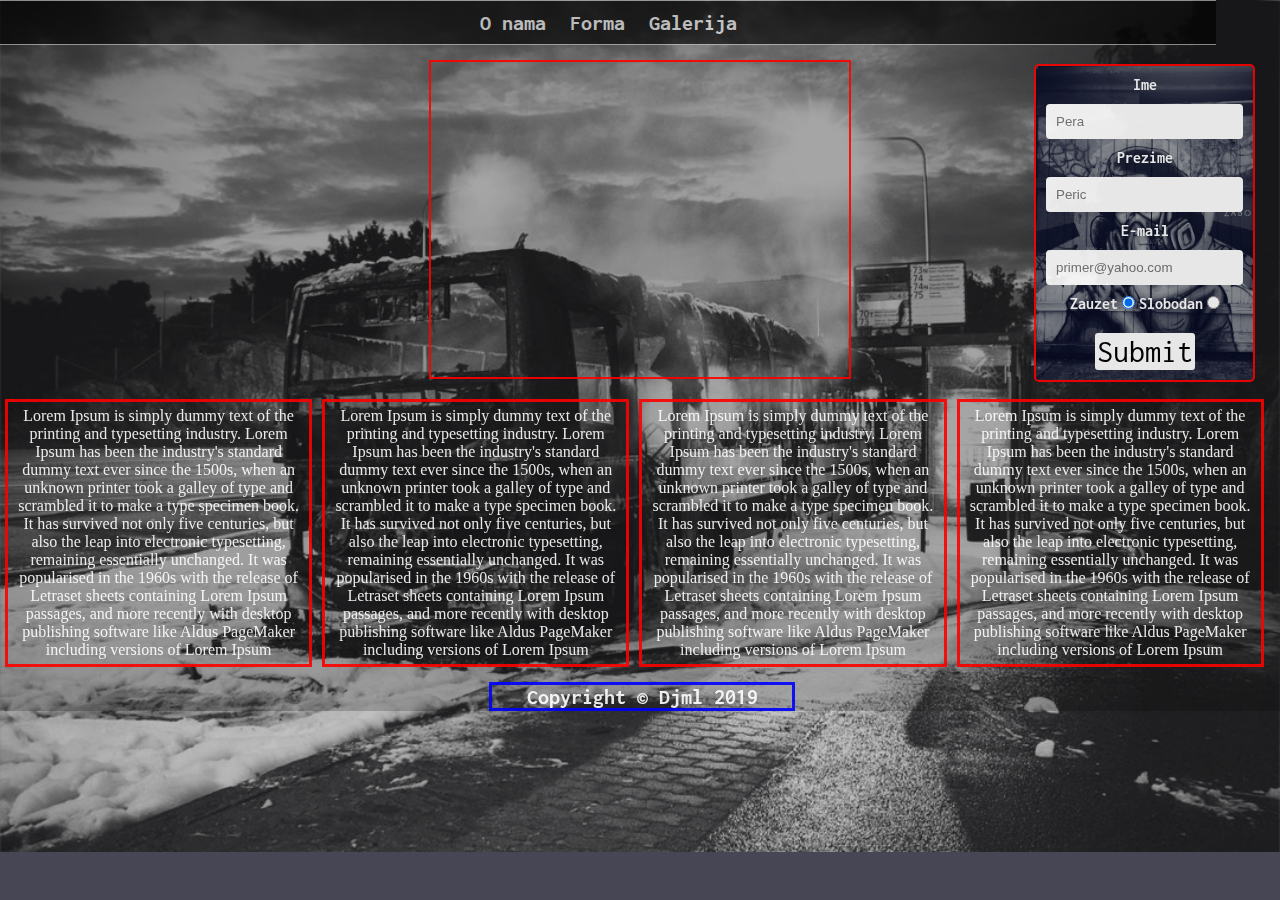
==== index.html @ 8ab8d504 "Update index.html" ====
<!DOCTYPE html>
<html lang="en">
<head>
    <meta charset="UTF-8">
    <meta name="viewport" content="width=device-width, initial-scale=1.0">
    <meta http-equiv="X-UA-Compatible" content="ie=edge">
    <title>Github rulz</title>
    <link rel="stylesheet" href="style.css">
    
</head>
<body>
    <header>
        <div class="navbar">
            <ul>
                <li><a href="#">O nama</a></li>
                <li><a href="#">Forma</a></li>
                <li><a href="#">Galerija</a></li>
            </ul>
        </div>
        </header>
    
        <div class="mainDiv">
            <div class="flex2">
            <form class="forma" action="" method="POST">
                <label for="" class="element">Ime</label>
                <br>
                <input type="text" name="" class="formaElem" placeholder="Pera"> 
                <br>
                <label for="" class="element">Prezime</label>
                <br>
                <input type="text" name="" class="formaElem" placeholder="Peric">
                <br>
                <label>E-mail</label>
                <br>
                <input type="email" name="mejl" class="formaElem" placeholder="primer@yahoo.com">
                <br>
                <span><label class="element">Zauzet</label></span>
                <input type="radio" name="veza" id="" value="Zauzet" checked>
                <span> <label class="element">Slobodan</label></span>
                <input type="radio" name="veza" id="" value="Slobodan">
                <br>
                <a href="#"><input type="button" id="dugme" value="Submit"><i class="fas fa-paper-plane"></i></a>
                <br>
            </form>
            </div>
    
            
            <div class="flex">
                <div class="megadeath">
                        <iframe width="560" height="315" src="https://www.youtube.com/embed/Lcm9qqo_qB0" frameborder="0" allow="accelerometer; autoplay; encrypted-media; gyroscope; picture-in-picture" allowfullscreen></iframe>
                </div>
            </div>
            <div class="paragraf1">
                <p>
                    Lorem Ipsum is simply dummy text of the printing and typesetting industry. Lorem Ipsum has been the industry's standard dummy text ever since the 1500s, when an unknown printer took a galley of type and scrambled it to make a type specimen book. It has survived not only five centuries, but also the leap into electronic typesetting, remaining essentially unchanged. It was popularised in the 1960s with the release of Letraset sheets containing Lorem Ipsum passages, and more recently with desktop publishing software like Aldus PageMaker including versions of Lorem Ipsum
                </p>
            </div>  
            <div class="paragraf1">
                <p>
                    Lorem Ipsum is simply dummy text of the printing and typesetting industry. Lorem Ipsum has been the industry's standard dummy text ever since the 1500s, when an unknown printer took a galley of type and scrambled it to make a type specimen book. It has survived not only five centuries, but also the leap into electronic typesetting, remaining essentially unchanged. It was popularised in the 1960s with the release of Letraset sheets containing Lorem Ipsum passages, and more recently with desktop publishing software like Aldus PageMaker including versions of Lorem Ipsum
                </p>
            </div>  
            <div class="paragraf1">
                <p>
                    Lorem Ipsum is simply dummy text of the printing and typesetting industry. Lorem Ipsum has been the industry's standard dummy text ever since the 1500s, when an unknown printer took a galley of type and scrambled it to make a type specimen book. It has survived not only five centuries, but also the leap into electronic typesetting, remaining essentially unchanged. It was popularised in the 1960s with the release of Letraset sheets containing Lorem Ipsum passages, and more recently with desktop publishing software like Aldus PageMaker including versions of Lorem Ipsum
                </p>
            </div>  
            <div class="paragraf1">
                <p>
                    Lorem Ipsum is simply dummy text of the printing and typesetting industry. Lorem Ipsum has been the industry's standard dummy text ever since the 1500s, when an unknown printer took a galley of type and scrambled it to make a type specimen book. It has survived not only five centuries, but also the leap into electronic typesetting, remaining essentially unchanged. It was popularised in the 1960s with the release of Letraset sheets containing Lorem Ipsum passages, and more recently with desktop publishing software like Aldus PageMaker including versions of Lorem Ipsum
                </p>
            </div>  
            
            <div class="clear"></div>
            <div class="futer">
                <footer>
                    <p>
                        Copyright &copy; Djml 2019
                    </p>
                </footer>
            </div>
        </div>
</body>
</html>
---- style.css ----
@import url('https://fonts.googleapis.com/css?family=ZCOOL+KuaiLe');
@import url('https://fonts.googleapis.com/css?family=Inconsolata');

* {
    margin: 0;
    padding: 0;
}

body{
    background-color: #464655;
    background-image:linear-gradient(rgba(0,0,0,0.2),rgba(0,0,0,0.2)), url('bus.png');
    background-size: cover;
    background-repeat: no-repeat;
    opacity: 0.9;
    text-align: center;
}
.navbar {
    background-color: black;
    border:1px solid #ccc;
    border-width:1px 0;
    list-style:none;
    margin:0;
    padding:0;
    text-align:center;
    opacity: 0.7;
    color: white;
    width: 100%;
    
}
.navbar:hover {
    width:95%;
    transition: 1000ms;
}
.navbar ul li {
    background-color: rgb(0, 0, 0);
    list-style-type: none;
    display: inline;

}

.navbar ul li  a {
    text-decoration: none;
    font-family: Inconsolata, sans-serif;
    font-size: 22px;
    font-weight: bold;
    color: white;
    display:inline-block;
    padding:10px;
}

.navbar ul li  a:hover {
    color: red;
    opacity: 1.0;
    

}

.flex2 {
    display: flex;
    justify-content: flex-end;
    position: absolute;
    top: 6%;  
    left: 80%;  
}

.mainDiv form{
    
    max-width: 400px;
    max-height: 600px;
    min-width: 100px;
    min-height: 200px;
    border: 2px solid red;
    border-radius: 5px;
    background-image: url('grafitti.png');
    background-size: cover;
    z-index: 1;
    
}
.mainDiv form input {
    border: 10px solid white;
    border-radius: 4px;
}
.mainDiv form label {
    font-family: 'Inconsolata', sans-serif;
    font-weight: bold;
    color: white; 
    padding-bottom: 8px; 
    
    
}
.mainDiv form input:hover {
    border: 10px solid whitesmoke;
    opacity: 0.9;
    border-radius: 4px;
    
    
   
}
.forma {
    text-align: center;
    margin: 10px;
    padding: 10px;
    
}

#dugme {
    margin-top: 20px;
    border: crimson;
    border-radius: 3px;
    max-width: 200px;
    max-height: 70px;
    color: black;
    background-color: white;
    font-family: Inconsolata;
    font-size: 2rem;
    padding: 2px;
    transition: 200ms;
}

#dugme:hover {
    color: white;
    background-color: black;
}

.formaElem {
    margin:10px 0px 10px 0px;
}

.paragraf1 {
    color: white;
    border: 3px solid red;
    float: left;
    height: auto;
    width: 24%;
    margin: 5px;
    padding: 5px;
    box-sizing: border-box;
    transition: 300ms;
}
.paragraf1:hover {
    background-color: rgba(0, 0, 0, 0.4);
    
}

.futer {
    font-family: Inconsolata, sans-serif;
    font-weight: bold;
    font-size: 22px;
    height: 4%;
    width: 300px;
    border: 3px solid blue;
    margin: 10px 3px 0 3px;
    position: relative;
    left: 38%;
    color: white;
    transition: 400ms;
}

.futer:hover{
    border:3px solid rgb(0, 0, 255, 0.3);
    
}
.megadeath {
    display: flex;
    justify-content: center;
    align-content: space-around;
    margin: 15px;
    border: 2px solid red;
    box-sizing: border-box;
    width: 33%;
    height:auto;
    
}
.flex {
    display: flex;
    justify-content: center;
    align-items: center;
}

.clear {
    clear: both;
}

.article {
    display: flex;
    border: 3px solid red;
    position: absolute;
    top: 85vh;
}
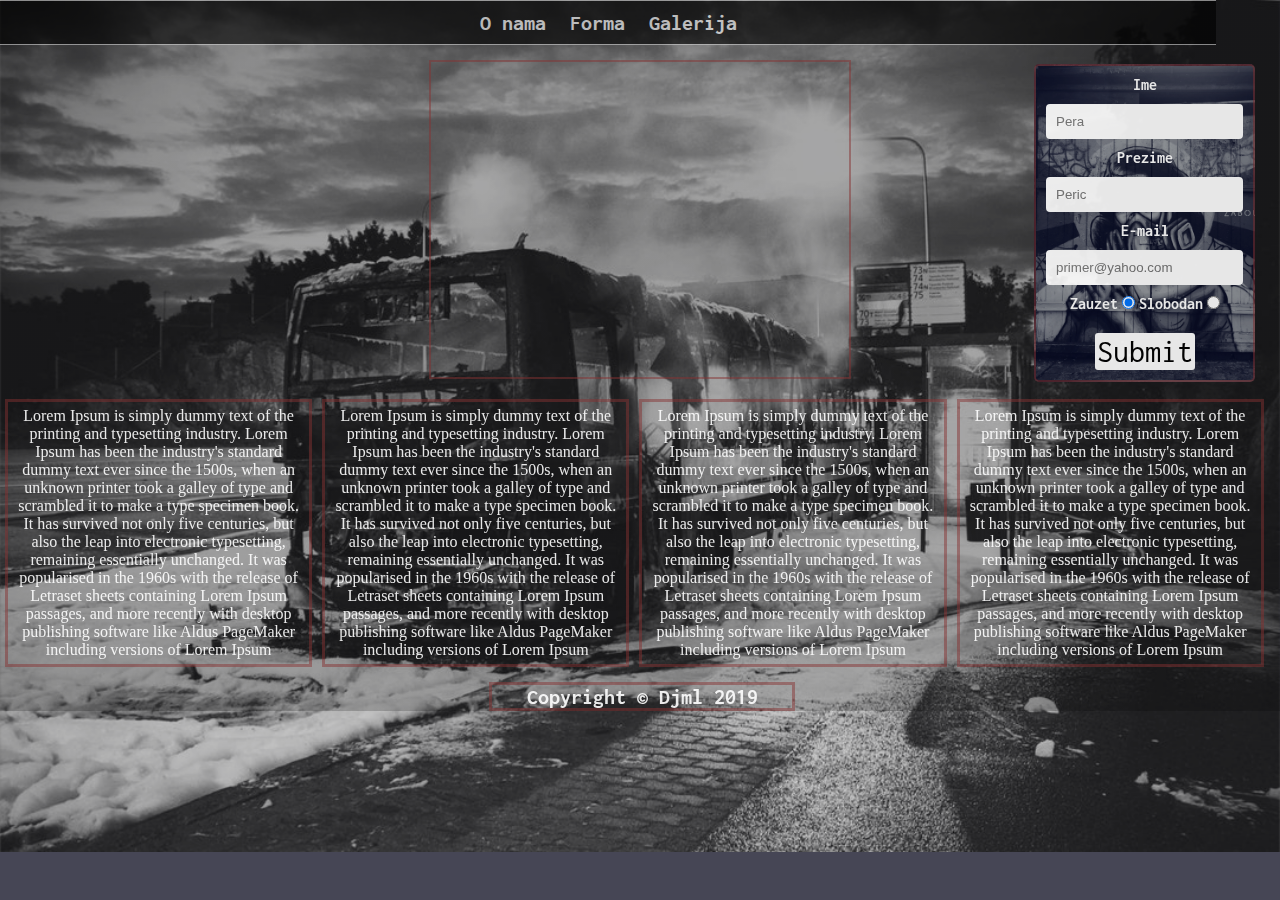
==== commit 666833a8: "Update index.html" ====
--- a/index.html
+++ b/index.html
@@ -4,7 +4,7 @@
     <meta charset="UTF-8">
     <meta name="viewport" content="width=device-width, initial-scale=1.0">
     <meta http-equiv="X-UA-Compatible" content="ie=edge">
-    <title>Github rulz</title>
+    <title>kamanaz</title>
     <link rel="stylesheet" href="style.css">
     
 </head>
@@ -12,7 +12,7 @@
     <header>
         <div class="navbar">
             <ul>
-                <li><a href="#">O nama</a></li>
+                <li><a href="onama.html">O nama</a></li>
                 <li><a href="#">Forma</a></li>
                 <li><a href="#">Galerija</a></li>
             </ul>
--- a/style.css
+++ b/style.css
@@ -69,7 +69,7 @@
     max-height: 600px;
     min-width: 100px;
     min-height: 200px;
-    border: 2px solid red;
+    border: 2px solid rgba(134, 50, 50, 0.541);
     border-radius: 5px;
     background-image: url('grafitti.png');
     background-size: cover;
@@ -128,7 +128,7 @@
 
 .paragraf1 {
     color: white;
-    border: 3px solid red;
+    border: 3px solid rgba(134, 50, 50, 0.541);
     float: left;
     height: auto;
     width: 24%;
@@ -148,7 +148,7 @@
     font-size: 22px;
     height: 4%;
     width: 300px;
-    border: 3px solid blue;
+    border: 3px solid rgba(134, 50, 50, 0.541);
     margin: 10px 3px 0 3px;
     position: relative;
     left: 38%;
@@ -165,7 +165,7 @@
     justify-content: center;
     align-content: space-around;
     margin: 15px;
-    border: 2px solid red;
+    border: 2px solid rgba(134, 50, 50, 0.541);
     box-sizing: border-box;
     width: 33%;
     height:auto;
@@ -181,9 +181,3 @@
     clear: both;
 }
 
-.article {
-    display: flex;
-    border: 3px solid red;
-    position: absolute;
-    top: 85vh;
-}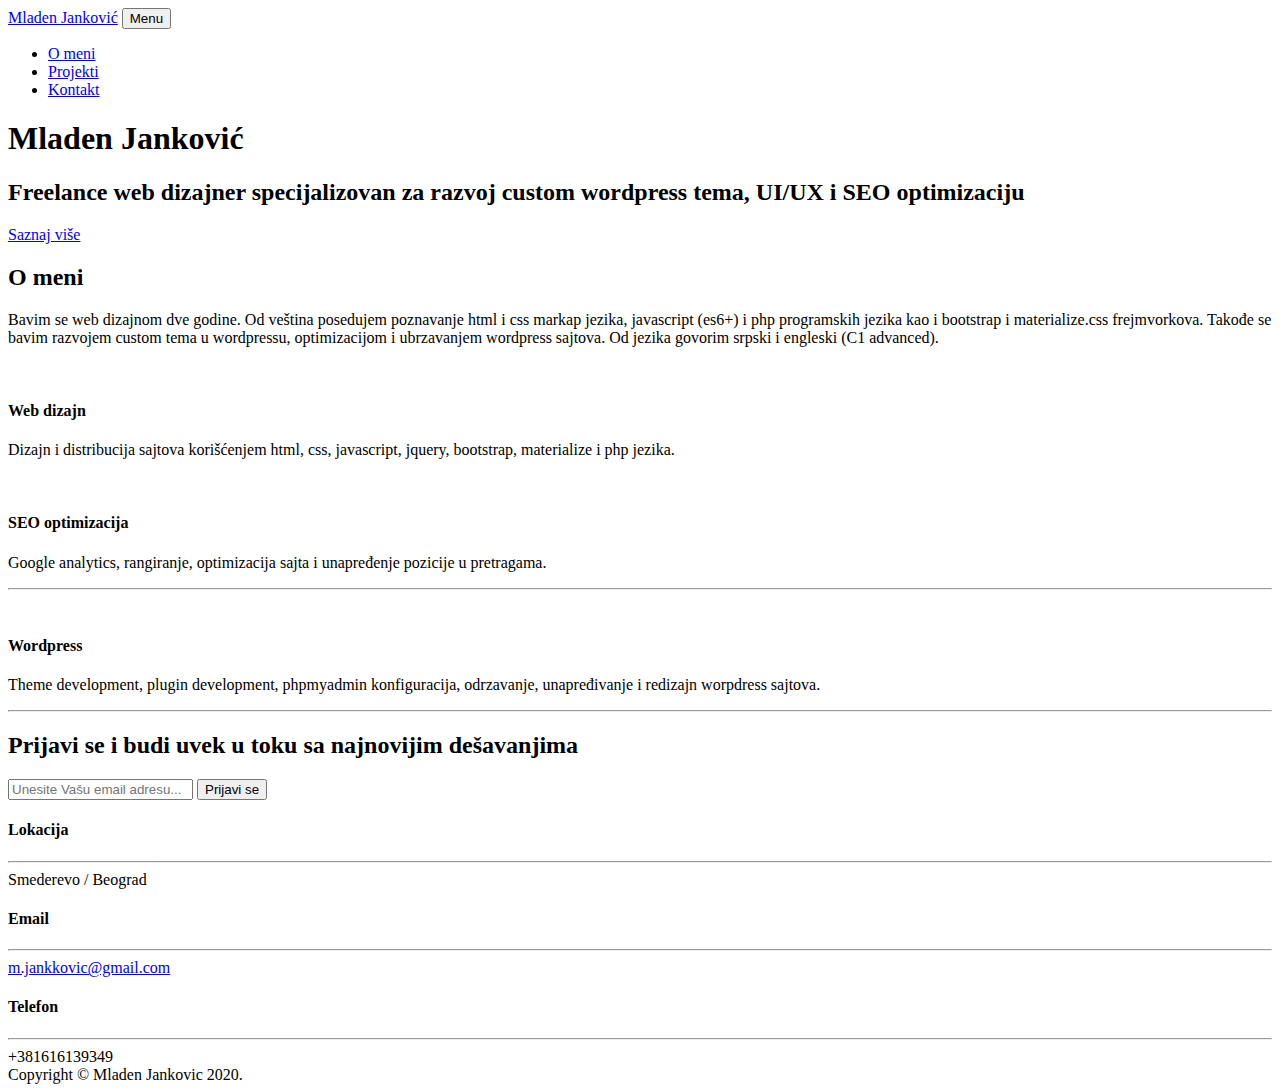
==== commit c31a2221: "Add files via upload" ====
--- a/index.html
+++ b/index.html
@@ -1,84 +1,222 @@
 <!DOCTYPE html>
 <html lang="en">
+
 <head>
-    <meta charset="UTF-8">
-    <meta name="viewport" content="width=device-width, initial-scale=1.0">
-    <meta http-equiv="X-UA-Compatible" content="ie=edge">
-    <title>kamanaz</title>
-    <link rel="stylesheet" href="style.css">
-    
+
+  <meta charset="utf-8">
+  <meta name="viewport" content="width=device-width, initial-scale=1, shrink-to-fit=no">
+  <meta name="description" content="Freelance, html, css, javascript, es6, bootstrap, jquery, angular, react, vue, typescript, wordpress, elementor, grunt, gulp, php, nodejs, hosting, dns, npm, webpack, ">
+  <meta name="author" content="Mladen Jankovic">
+  <title>Mladen Jankovic - Freelance web developer/designer</title>
+  <link href="vendor/bootstrap/css/bootstrap.min.css" rel="stylesheet">
+  <link href="vendor/fontawesome-free/css/all.min.css" rel="stylesheet">
+  <link href="https://fonts.googleapis.com/css?family=Varela+Round" rel="stylesheet">
+  <link href="https://fonts.googleapis.com/css?family=Nunito:200,200i,300,300i,400,400i,600,600i,700,700i,800,800i,900,900i" rel="stylesheet">
+  <link href="css/grayscale.min.css" rel="stylesheet">
+
 </head>
-<body>
-    <header>
-        <div class="navbar">
-            <ul>
-                <li><a href="onama.html">O nama</a></li>
-                <li><a href="#">Forma</a></li>
-                <li><a href="#">Galerija</a></li>
-            </ul>
-        </div>
-        </header>
-    
-        <div class="mainDiv">
-            <div class="flex2">
-            <form class="forma" action="" method="POST">
-                <label for="" class="element">Ime</label>
-                <br>
-                <input type="text" name="" class="formaElem" placeholder="Pera"> 
-                <br>
-                <label for="" class="element">Prezime</label>
-                <br>
-                <input type="text" name="" class="formaElem" placeholder="Peric">
-                <br>
-                <label>E-mail</label>
-                <br>
-                <input type="email" name="mejl" class="formaElem" placeholder="primer@yahoo.com">
-                <br>
-                <span><label class="element">Zauzet</label></span>
-                <input type="radio" name="veza" id="" value="Zauzet" checked>
-                <span> <label class="element">Slobodan</label></span>
-                <input type="radio" name="veza" id="" value="Slobodan">
-                <br>
-                <a href="#"><input type="button" id="dugme" value="Submit"><i class="fas fa-paper-plane"></i></a>
-                <br>
-            </form>
-            </div>
-    
-            
-            <div class="flex">
-                <div class="megadeath">
-                        <iframe width="560" height="315" src="https://www.youtube.com/embed/Lcm9qqo_qB0" frameborder="0" allow="accelerometer; autoplay; encrypted-media; gyroscope; picture-in-picture" allowfullscreen></iframe>
-                </div>
-            </div>
-            <div class="paragraf1">
-                <p>
-                    Lorem Ipsum is simply dummy text of the printing and typesetting industry. Lorem Ipsum has been the industry's standard dummy text ever since the 1500s, when an unknown printer took a galley of type and scrambled it to make a type specimen book. It has survived not only five centuries, but also the leap into electronic typesetting, remaining essentially unchanged. It was popularised in the 1960s with the release of Letraset sheets containing Lorem Ipsum passages, and more recently with desktop publishing software like Aldus PageMaker including versions of Lorem Ipsum
-                </p>
-            </div>  
-            <div class="paragraf1">
-                <p>
-                    Lorem Ipsum is simply dummy text of the printing and typesetting industry. Lorem Ipsum has been the industry's standard dummy text ever since the 1500s, when an unknown printer took a galley of type and scrambled it to make a type specimen book. It has survived not only five centuries, but also the leap into electronic typesetting, remaining essentially unchanged. It was popularised in the 1960s with the release of Letraset sheets containing Lorem Ipsum passages, and more recently with desktop publishing software like Aldus PageMaker including versions of Lorem Ipsum
-                </p>
-            </div>  
-            <div class="paragraf1">
-                <p>
-                    Lorem Ipsum is simply dummy text of the printing and typesetting industry. Lorem Ipsum has been the industry's standard dummy text ever since the 1500s, when an unknown printer took a galley of type and scrambled it to make a type specimen book. It has survived not only five centuries, but also the leap into electronic typesetting, remaining essentially unchanged. It was popularised in the 1960s with the release of Letraset sheets containing Lorem Ipsum passages, and more recently with desktop publishing software like Aldus PageMaker including versions of Lorem Ipsum
-                </p>
-            </div>  
-            <div class="paragraf1">
-                <p>
-                    Lorem Ipsum is simply dummy text of the printing and typesetting industry. Lorem Ipsum has been the industry's standard dummy text ever since the 1500s, when an unknown printer took a galley of type and scrambled it to make a type specimen book. It has survived not only five centuries, but also the leap into electronic typesetting, remaining essentially unchanged. It was popularised in the 1960s with the release of Letraset sheets containing Lorem Ipsum passages, and more recently with desktop publishing software like Aldus PageMaker including versions of Lorem Ipsum
-                </p>
-            </div>  
-            
-            <div class="clear"></div>
-            <div class="futer">
-                <footer>
-                    <p>
-                        Copyright &copy; Djml 2019
-                    </p>
-                </footer>
-            </div>
-        </div>
+
+<body id="page-top">
+
+  <!-- nav -->
+  <nav class="navbar navbar-expand-lg navbar-light fixed-top" id="mainNav">
+    <div class="container">
+      <a class="navbar-brand js-scroll-trigger" href="#page-top">Mladen Janković</a>
+      <button class="navbar-toggler navbar-toggler-right" type="button" data-toggle="collapse" data-target="#navbarResponsive" aria-controls="navbarResponsive" aria-expanded="false" aria-label="Toggle navigation">
+        Menu
+        <i class="fas fa-bars"></i>
+      </button>
+      <div class="collapse navbar-collapse" id="navbarResponsive">
+        <ul class="navbar-nav ml-auto">
+          <li class="nav-item">
+            <a class="nav-link js-scroll-trigger" href="#about">O meni</a>
+          </li>
+          <li class="nav-item">
+            <a class="nav-link js-scroll-trigger" href="#projects">Projekti</a>
+          </li>
+          <li class="nav-item">
+            <a class="nav-link js-scroll-trigger" href="#signup">Kontakt</a>
+          </li>
+        </ul>
+      </div>
+    </div>
+  </nav>
+
+  <!-- heder -->
+  <header class="masthead">
+    <div class="container d-flex h-100 align-items-center">
+      <div class="mx-auto text-center">
+        <h1 class="mx-auto my-0 text-uppercase">Mladen Janković</h1>
+        <h2 class="text-white-50 mx-auto mt-2 mb-5">Freelance web dizajner specijalizovan za razvoj custom wordpress tema, UI/UX i SEO optimizaciju</h2>
+        <a href="#about" class="btn btn-primary js-scroll-trigger">Saznaj više</a>
+      </div>
+    </div>
+  </header>
+
+  <!-- o meni  -->
+  <section id="about" class="about-section text-center">
+    <div class="container">
+      <div class="row">
+        <div class="col-lg-8 mx-auto">
+          <h2 class="text-white mb-4">O meni</h2>
+          <p class="text-white-50">
+            Bavim se web dizajnom dve godine. Od veština posedujem poznavanje html i css markap jezika, javascript (es6+) i php programskih jezika kao i bootstrap i materialize.css frejmvorkova. Takođe se bavim razvojem custom tema u wordpressu, optimizacijom i ubrzavanjem wordpress sajtova.
+            Od jezika govorim srpski i engleski (C1 advanced).
+          </p>
+        </div>
+      </div>
+    </div>
+  </section>
+
+  <!-- projekti  -->
+  <section id="projects" class="projects-section bg-light">
+    <div class="container">
+
+      <!-- web design -->
+      <div class="row align-items-center no-gutters mb-4 mb-lg-5">
+        <div class="col-xl-8 col-lg-7">
+          <img class="img-fluid mb-3 mb-lg-0" src="img/img3.jpg" alt="">
+        </div>
+        <div class="col-xl-4 col-lg-5">
+          <div class="featured-text text-center text-lg-left">
+            <h4>Web dizajn</h4>
+            <p class="text-black-50 mb-0">Dizajn i distribucija sajtova korišćenjem html, css, javascript, jquery, bootstrap, materialize i php jezika.</p>
+          </div>
+        </div>
+      </div>
+
+      <!-- seo -->
+      <div class="row justify-content-center no-gutters mb-5 mb-lg-0">
+        <div class="col-lg-6">
+          <img class="img-fluid" src="img/img1.jpg" alt="">
+        </div>
+        <div class="col-lg-6">
+          <div class="bg-black text-center h-100 project">
+            <div class="d-flex h-100">
+              <div class="project-text w-100 my-auto text-center text-lg-left">
+                <h4 class="text-white">SEO optimizacija</h4>
+                <p class="mb-0 text-white-50">Google analytics, rangiranje, optimizacija sajta i unapređenje pozicije u pretragama. </p>
+                <hr class="d-none d-lg-block mb-0 ml-0">
+              </div>
+            </div>
+          </div>
+        </div>
+      </div>
+
+      <!-- wordpress -->
+      <div class="row justify-content-center no-gutters">
+        <div class="col-lg-6">
+          <img class="img-fluid" src="img/img2.jpg" alt="">
+        </div>
+        <div class="col-lg-6 order-lg-first">
+          <div class="bg-black text-center h-100 project">
+            <div class="d-flex h-100">
+              <div class="project-text w-100 my-auto text-center text-lg-right">
+                <h4 class="text-white">Wordpress</h4>
+                <p class="mb-0 text-white-50">Theme development, plugin development, phpmyadmin konfiguracija, odrzavanje, unapređivanje i redizajn worpdress sajtova.</p>
+                <hr class="d-none d-lg-block mb-0 mr-0">
+              </div>
+            </div>
+          </div>
+        </div>
+      </div>
+
+    </div>
+  </section>
+
+  <!-- prijava na njuzleter -->
+  <section id="signup" class="signup-section">
+    <div class="container">
+      <div class="row">
+        <div class="col-md-10 col-lg-8 mx-auto text-center">
+
+          <i class="far fa-paper-plane fa-2x mb-2 text-white"></i>
+          <h2 class="text-white mb-5">Prijavi se i budi uvek u toku sa najnovijim dešavanjima </h2>
+
+          <form class="form-inline d-flex">
+            <input type="email" class="form-control flex-fill mr-0 mr-sm-2 mb-3 mb-sm-0" id="inputEmail" placeholder="Unesite Vašu email adresu...">
+            <button type="submit" class="btn btn-primary mx-auto">Prijavi se</button>
+          </form>
+
+        </div>
+      </div>
+    </div>
+  </section>
+
+  <!-- kontakt -->
+  <section class="contact-section bg-black">
+    <div class="container">
+
+      <div class="row">
+
+        <div class="col-md-4 mb-3 mb-md-0">
+          <div class="card py-4 h-100">
+            <div class="card-body text-center">
+              <i class="fas fa-map-marked-alt text-primary mb-2"></i>
+              <h4 class="text-uppercase m-0">Lokacija</h4>
+              <hr class="my-4">
+              <div class="small text-black-50">Smederevo / Beograd</div>
+            </div>
+          </div>
+        </div>
+
+        <div class="col-md-4 mb-3 mb-md-0">
+          <div class="card py-4 h-100">
+            <div class="card-body text-center">
+              <i class="fas fa-envelope text-primary mb-2"></i>
+              <h4 class="text-uppercase m-0">Email</h4>
+              <hr class="my-4">
+              <div class="small text-black-50">
+                <a href="mailto:m.jankkovic@gmail.com">m.jankkovic@gmail.com</a>
+              </div>
+            </div>
+          </div>
+        </div>
+
+        <div class="col-md-4 mb-3 mb-md-0">
+          <div class="card py-4 h-100">
+            <div class="card-body text-center">
+              <i class="fas fa-mobile-alt text-primary mb-2"></i>
+              <h4 class="text-uppercase m-0">Telefon</h4>
+              <hr class="my-4">
+              <div class="small text-black-50">+381616139349</div>
+            </div>
+          </div>
+        </div>
+      </div>
+
+      <div class="social d-flex justify-content-center">
+        <a href="instagram.com/mr.djml" class="mx-2">
+          <i class="fab fa-instagram"></i>
+        </a>
+        <a href="https://www.facebook.com/djml.sd" class="mx-2">
+          <i class="fab fa-facebook-f"></i>
+        </a>
+        <a href="https://djmlx.github.io/" class="mx-2">
+          <i class="fab fa-github"></i>
+        </a>
+      </div>
+
+    </div>
+  </section>
+
+  <!-- Footer -->
+  <footer class="bg-black small text-center text-white-50">
+    <div class="container">
+      Copyright &copy; Mladen Jankovic 2020.
+    </div>
+  </footer>
+
+  <!-- Bootstrap core JavaScript -->
+  <script src="vendor/jquery/jquery.min.js"></script>
+  <script src="vendor/bootstrap/js/bootstrap.bundle.min.js"></script>
+
+  <!-- Plugin JavaScript -->
+  <script src="vendor/jquery-easing/jquery.easing.min.js"></script>
+
+  <!-- Custom scripts for this template -->
+  <script src="js/grayscale.min.js"></script>
+
 </body>
-</html>+
+</html>
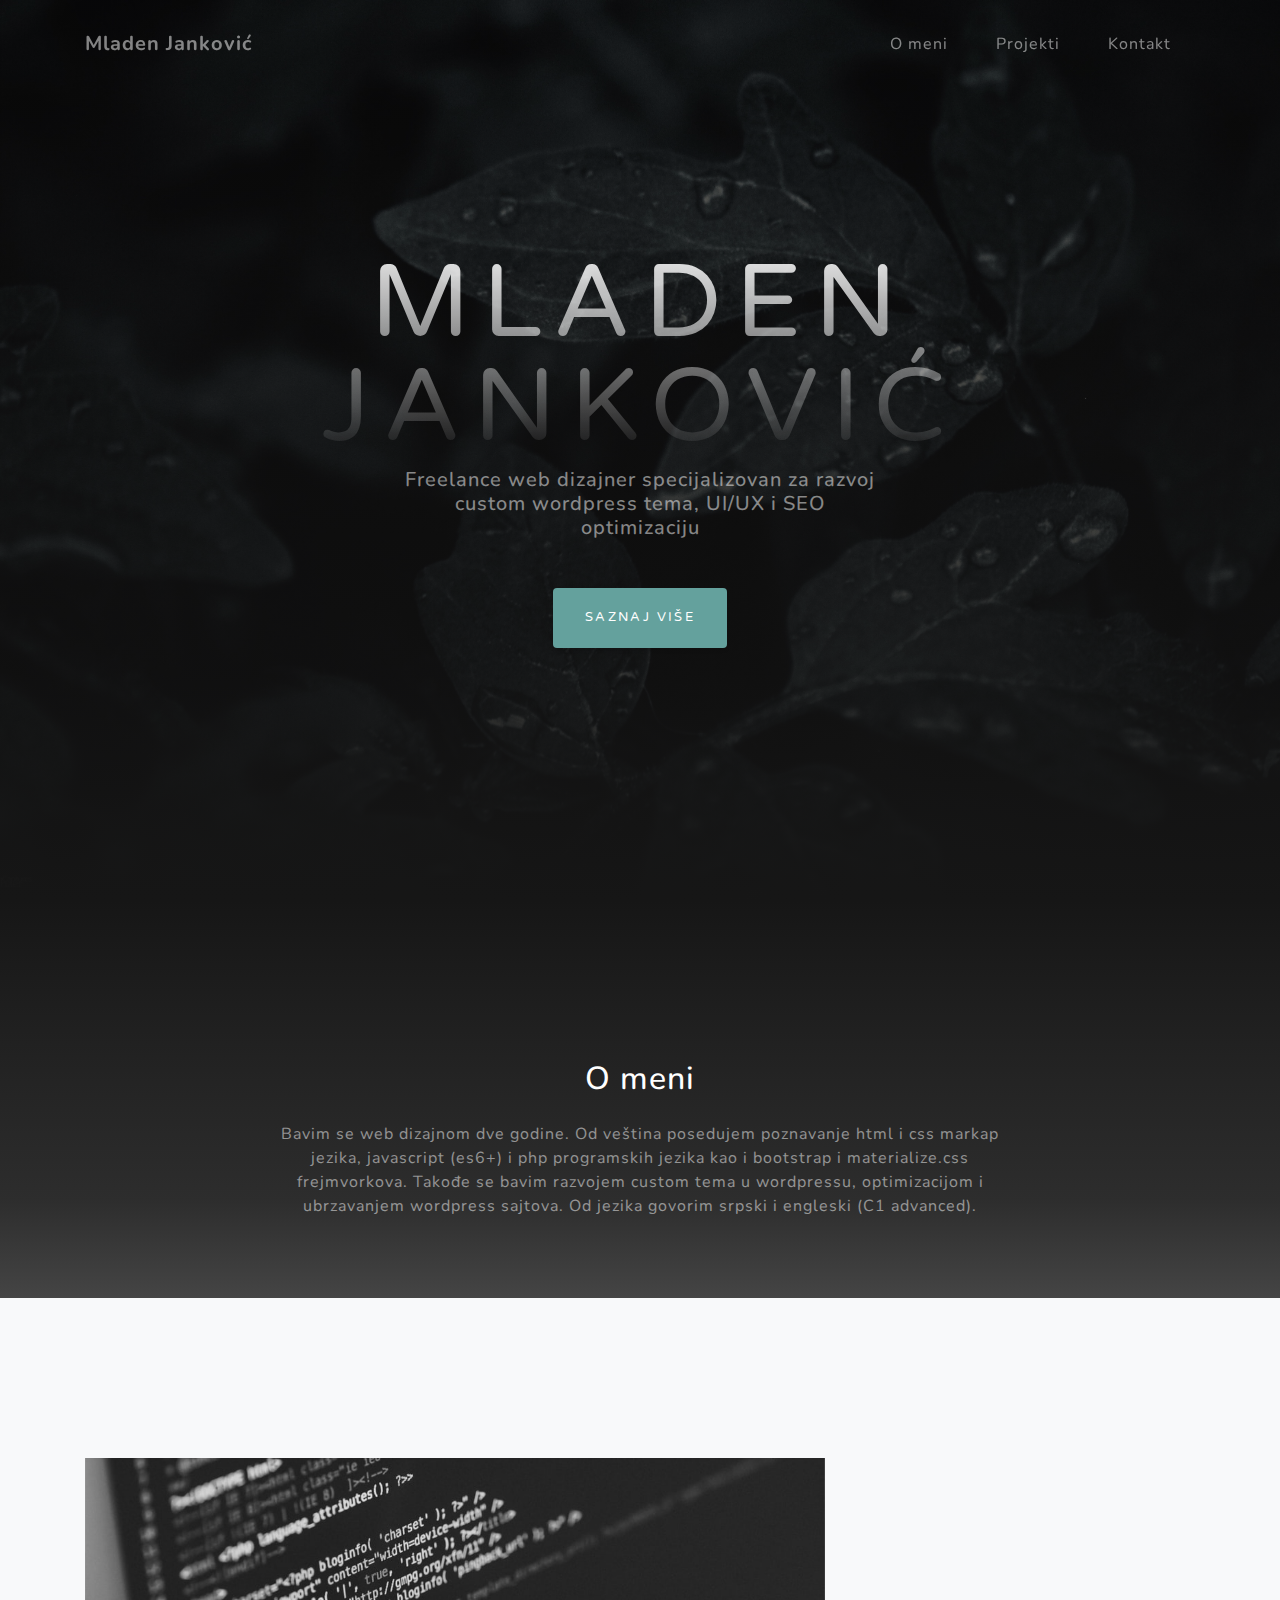
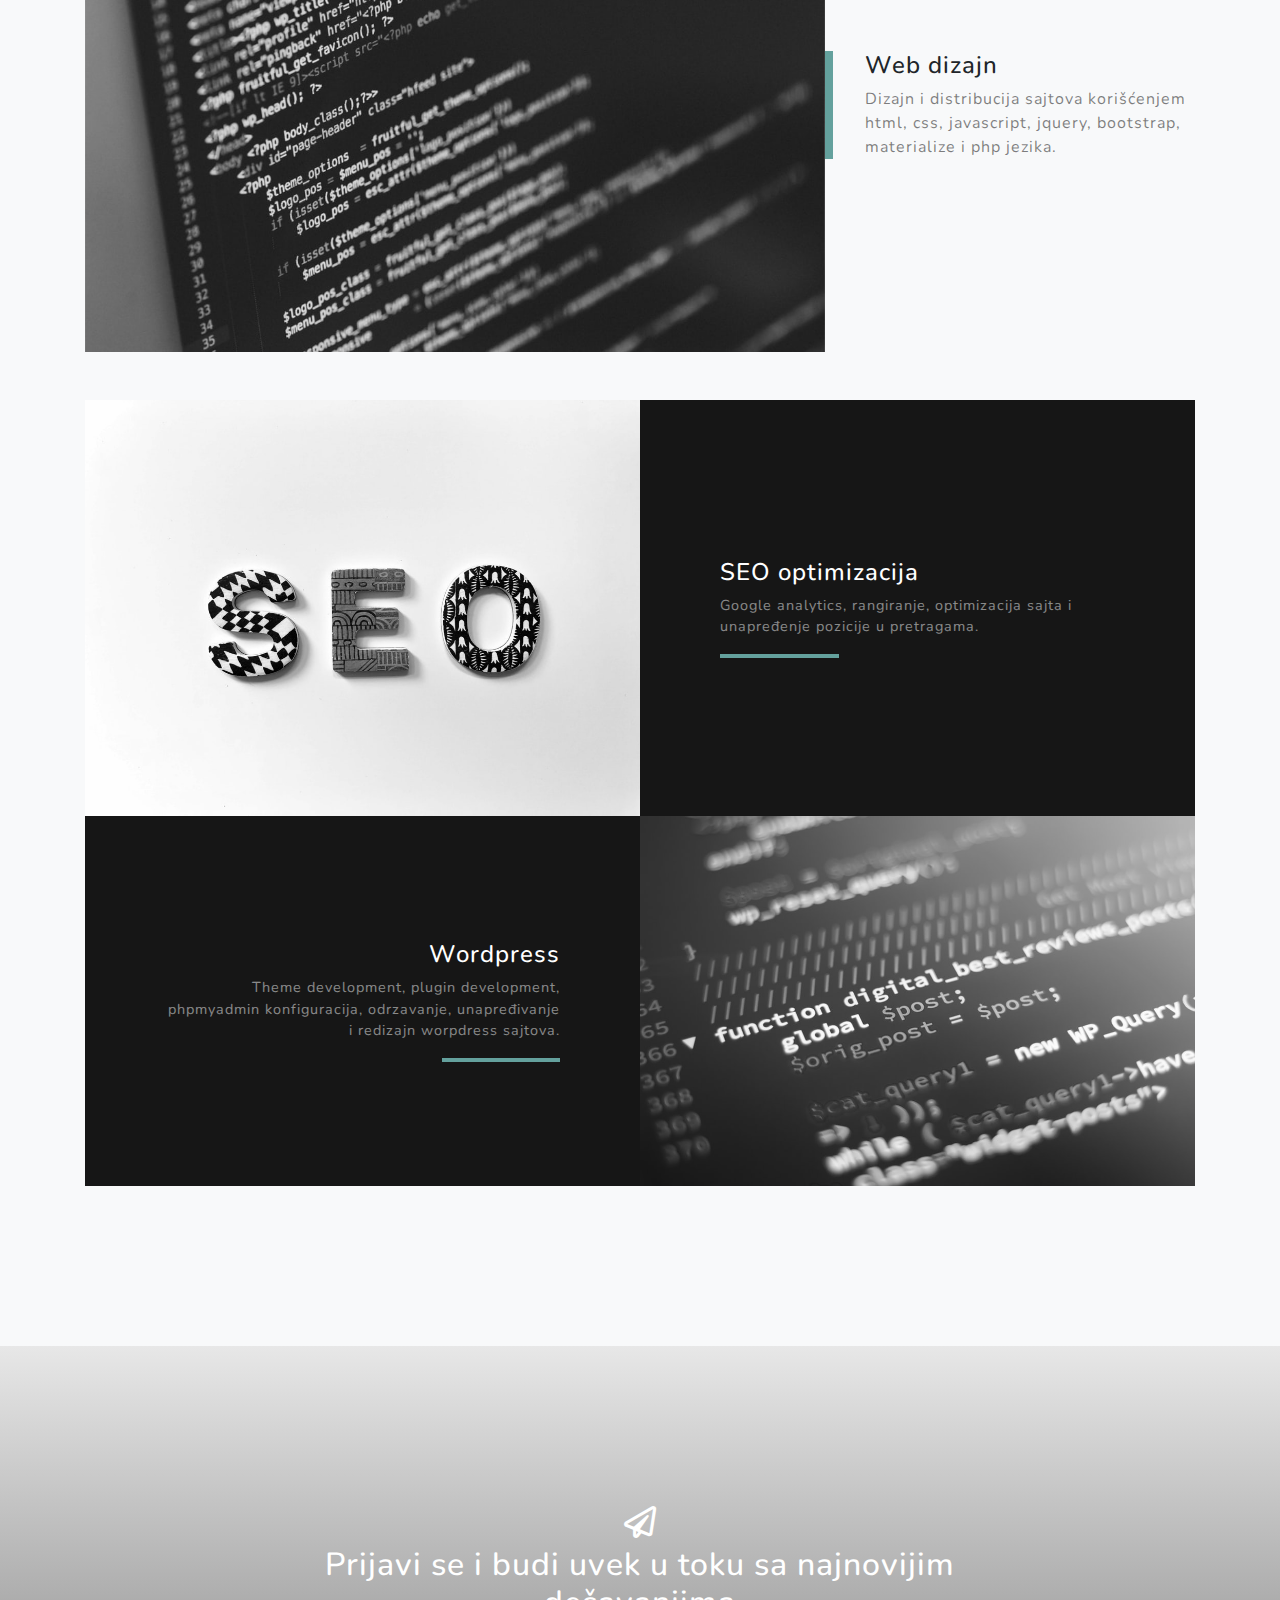
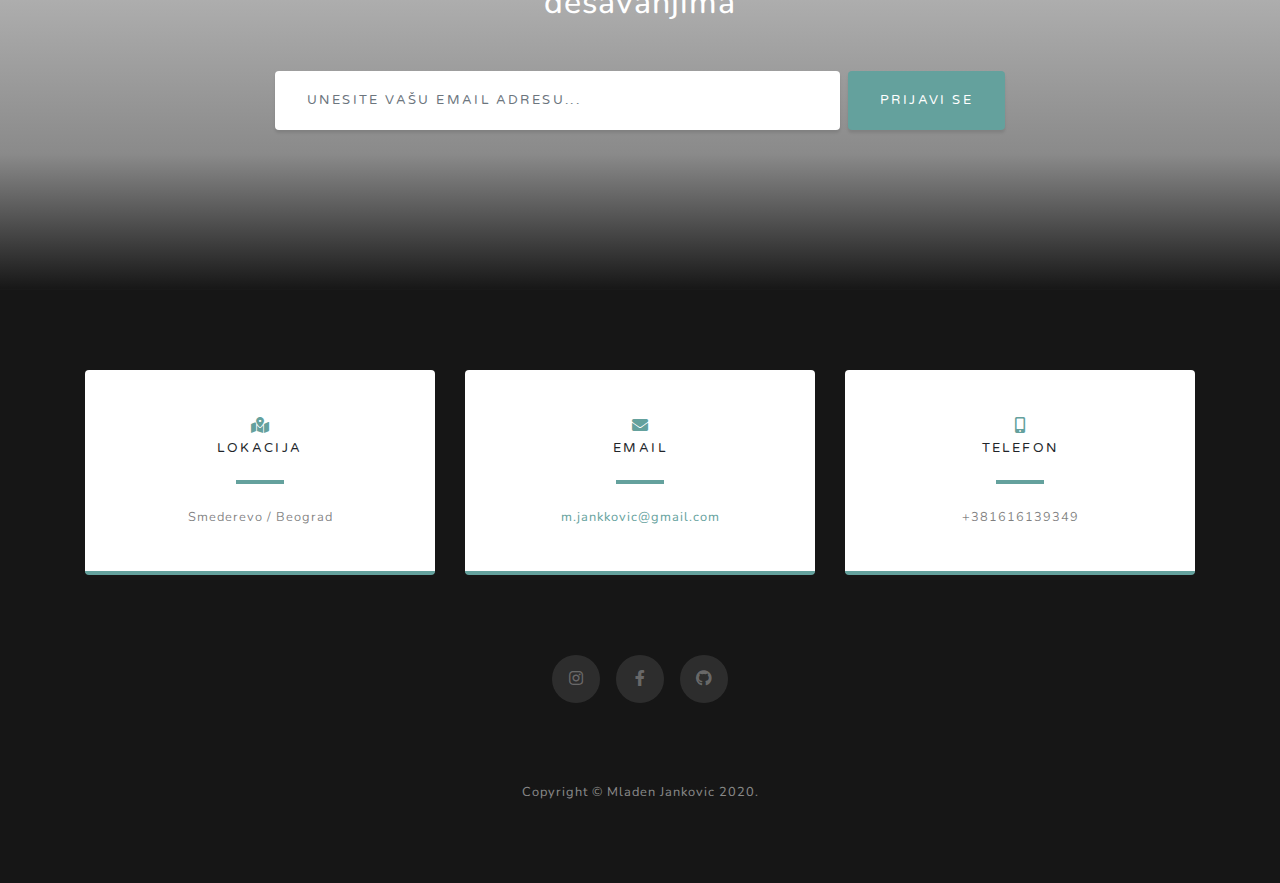
==== commit 94e472d7: "Update index.html" ====
--- a/index.html
+++ b/index.html
@@ -186,7 +186,7 @@
       </div>
 
       <div class="social d-flex justify-content-center">
-        <a href="instagram.com/mr.djml" class="mx-2">
+        <a href="https://instagram.com/mr.djml" class="mx-2">
           <i class="fab fa-instagram"></i>
         </a>
         <a href="https://www.facebook.com/djml.sd" class="mx-2">
--- a/vendor/fontawesome-free/css/all.min.css
+++ b/vendor/fontawesome-free/css/all.min.css
@@ -0,0 +1,5 @@
+/*!
+ * Font Awesome Free 5.10.2 by @fontawesome - https://fontawesome.com
+ * License - https://fontawesome.com/license/free (Icons: CC BY 4.0, Fonts: SIL OFL 1.1, Code: MIT License)
+ */
+.fa,.fab,.fad,.fal,.far,.fas{-moz-osx-font-smoothing:grayscale;-webkit-font-smoothing:antialiased;display:inline-block;font-style:normal;font-variant:normal;text-rendering:auto;line-height:1}.fa-lg{font-size:1.33333em;line-height:.75em;vertical-align:-.0667em}.fa-xs{font-size:.75em}.fa-sm{font-size:.875em}.fa-1x{font-size:1em}.fa-2x{font-size:2em}.fa-3x{font-size:3em}.fa-4x{font-size:4em}.fa-5x{font-size:5em}.fa-6x{font-size:6em}.fa-7x{font-size:7em}.fa-8x{font-size:8em}.fa-9x{font-size:9em}.fa-10x{font-size:10em}.fa-fw{text-align:center;width:1.25em}.fa-ul{list-style-type:none;margin-left:2.5em;padding-left:0}.fa-ul>li{position:relative}.fa-li{left:-2em;position:absolute;text-align:center;width:2em;line-height:inherit}.fa-border{border:.08em solid #eee;border-radius:.1em;padding:.2em .25em .15em}.fa-pull-left{float:left}.fa-pull-right{float:right}.fa.fa-pull-left,.fab.fa-pull-left,.fal.fa-pull-left,.far.fa-pull-left,.fas.fa-pull-left{margin-right:.3em}.fa.fa-pull-right,.fab.fa-pull-right,.fal.fa-pull-right,.far.fa-pull-right,.fas.fa-pull-right{margin-left:.3em}.fa-spin{-webkit-animation:fa-spin 2s linear infinite;animation:fa-spin 2s linear infinite}.fa-pulse{-webkit-animation:fa-spin 1s steps(8) infinite;animation:fa-spin 1s steps(8) infinite}@-webkit-keyframes fa-spin{0%{-webkit-transform:rotate(0deg);transform:rotate(0deg)}to{-webkit-transform:rotate(1turn);transform:rotate(1turn)}}@keyframes fa-spin{0%{-webkit-transform:rotate(0deg);transform:rotate(0deg)}to{-webkit-transform:rotate(1turn);transform:rotate(1turn)}}.fa-rotate-90{-ms-filter:"progid:DXImageTransform.Microsoft.BasicImage(rotation=1)";-webkit-transform:rotate(90deg);transform:rotate(90deg)}.fa-rotate-180{-ms-filter:"progid:DXImageTransform.Microsoft.BasicImage(rotation=2)";-webkit-transform:rotate(180deg);transform:rotate(180deg)}.fa-rotate-270{-ms-filter:"progid:DXImageTransform.Microsoft.BasicImage(rotation=3)";-webkit-transform:rotate(270deg);transform:rotate(270deg)}.fa-flip-horizontal{-ms-filter:"progid:DXImageTransform.Microsoft.BasicImage(rotation=0, mirror=1)";-webkit-transform:scaleX(-1);transform:scaleX(-1)}.fa-flip-vertical{-webkit-transform:scaleY(-1);transform:scaleY(-1)}.fa-flip-both,.fa-flip-horizontal.fa-flip-vertical,.fa-flip-vertical{-ms-filter:"progid:DXImageTransform.Microsoft.BasicImage(rotation=2, mirror=1)"}.fa-flip-both,.fa-flip-horizontal.fa-flip-vertical{-webkit-transform:scale(-1);transform:scale(-1)}:root .fa-flip-both,:root .fa-flip-horizontal,:root .fa-flip-vertical,:root .fa-rotate-90,:root .fa-rotate-180,:root .fa-rotate-270{-webkit-filter:none;filter:none}.fa-stack{display:inline-block;height:2em;line-height:2em;position:relative;vertical-align:middle;width:2.5em}.fa-stack-1x,.fa-stack-2x{left:0;position:absolute;text-align:center;width:100%}.fa-stack-1x{line-height:inherit}.fa-stack-2x{font-size:2em}.fa-inverse{color:#fff}.fa-500px:before{content:"\f26e"}.fa-accessible-icon:before{content:"\f368"}.fa-accusoft:before{content:"\f369"}.fa-acquisitions-incorporated:before{content:"\f6af"}.fa-ad:before{content:"\f641"}.fa-address-book:before{content:"\f2b9"}.fa-address-card:before{content:"\f2bb"}.fa-adjust:before{content:"\f042"}.fa-adn:before{content:"\f170"}.fa-adobe:before{content:"\f778"}.fa-adversal:before{content:"\f36a"}.fa-affiliatetheme:before{content:"\f36b"}.fa-air-freshener:before{content:"\f5d0"}.fa-airbnb:before{content:"\f834"}.fa-algolia:before{content:"\f36c"}.fa-align-center:before{content:"\f037"}.fa-align-justify:before{content:"\f039"}.fa-align-left:before{content:"\f036"}.fa-align-right:before{content:"\f038"}.fa-alipay:before{content:"\f642"}.fa-allergies:before{content:"\f461"}.fa-amazon:before{content:"\f270"}.fa-amazon-pay:before{content:"\f42c"}.fa-ambulance:before{content:"\f0f9"}.fa-american-sign-language-interpreting:before{content:"\f2a3"}.fa-amilia:before{content:"\f36d"}.fa-anchor:before{content:"\f13d"}.fa-android:before{content:"\f17b"}.fa-angellist:before{content:"\f209"}.fa-angle-double-down:before{content:"\f103"}.fa-angle-double-left:before{content:"\f100"}.fa-angle-double-right:before{content:"\f101"}.fa-angle-double-up:before{content:"\f102"}.fa-angle-down:before{content:"\f107"}.fa-angle-left:before{content:"\f104"}.fa-angle-right:before{content:"\f105"}.fa-angle-up:before{content:"\f106"}.fa-angry:before{content:"\f556"}.fa-angrycreative:before{content:"\f36e"}.fa-angular:before{content:"\f420"}.fa-ankh:before{content:"\f644"}.fa-app-store:before{content:"\f36f"}.fa-app-store-ios:before{content:"\f370"}.fa-apper:before{content:"\f371"}.fa-apple:before{content:"\f179"}.fa-apple-alt:before{content:"\f5d1"}.fa-apple-pay:before{content:"\f415"}.fa-archive:before{content:"\f187"}.fa-archway:before{content:"\f557"}.fa-arrow-alt-circle-down:before{content:"\f358"}.fa-arrow-alt-circle-left:before{content:"\f359"}.fa-arrow-alt-circle-right:before{content:"\f35a"}.fa-arrow-alt-circle-up:before{content:"\f35b"}.fa-arrow-circle-down:before{content:"\f0ab"}.fa-arrow-circle-left:before{content:"\f0a8"}.fa-arrow-circle-right:before{content:"\f0a9"}.fa-arrow-circle-up:before{content:"\f0aa"}.fa-arrow-down:before{content:"\f063"}.fa-arrow-left:before{content:"\f060"}.fa-arrow-right:before{content:"\f061"}.fa-arrow-up:before{content:"\f062"}.fa-arrows-alt:before{content:"\f0b2"}.fa-arrows-alt-h:before{content:"\f337"}.fa-arrows-alt-v:before{content:"\f338"}.fa-artstation:before{content:"\f77a"}.fa-assistive-listening-systems:before{content:"\f2a2"}.fa-asterisk:before{content:"\f069"}.fa-asymmetrik:before{content:"\f372"}.fa-at:before{content:"\f1fa"}.fa-atlas:before{content:"\f558"}.fa-atlassian:before{content:"\f77b"}.fa-atom:before{content:"\f5d2"}.fa-audible:before{content:"\f373"}.fa-audio-description:before{content:"\f29e"}.fa-autoprefixer:before{content:"\f41c"}.fa-avianex:before{content:"\f374"}.fa-aviato:before{content:"\f421"}.fa-award:before{content:"\f559"}.fa-aws:before{content:"\f375"}.fa-baby:before{content:"\f77c"}.fa-baby-carriage:before{content:"\f77d"}.fa-backspace:before{content:"\f55a"}.fa-backward:before{content:"\f04a"}.fa-bacon:before{content:"\f7e5"}.fa-balance-scale:before{content:"\f24e"}.fa-balance-scale-left:before{content:"\f515"}.fa-balance-scale-right:before{content:"\f516"}.fa-ban:before{content:"\f05e"}.fa-band-aid:before{content:"\f462"}.fa-bandcamp:before{content:"\f2d5"}.fa-barcode:before{content:"\f02a"}.fa-bars:before{content:"\f0c9"}.fa-baseball-ball:before{content:"\f433"}.fa-basketball-ball:before{content:"\f434"}.fa-bath:before{content:"\f2cd"}.fa-battery-empty:before{content:"\f244"}.fa-battery-full:before{content:"\f240"}.fa-battery-half:before{content:"\f242"}.fa-battery-quarter:before{content:"\f243"}.fa-battery-three-quarters:before{content:"\f241"}.fa-battle-net:before{content:"\f835"}.fa-bed:before{content:"\f236"}.fa-beer:before{content:"\f0fc"}.fa-behance:before{content:"\f1b4"}.fa-behance-square:before{content:"\f1b5"}.fa-bell:before{content:"\f0f3"}.fa-bell-slash:before{content:"\f1f6"}.fa-bezier-curve:before{content:"\f55b"}.fa-bible:before{content:"\f647"}.fa-bicycle:before{content:"\f206"}.fa-biking:before{content:"\f84a"}.fa-bimobject:before{content:"\f378"}.fa-binoculars:before{content:"\f1e5"}.fa-biohazard:before{content:"\f780"}.fa-birthday-cake:before{content:"\f1fd"}.fa-bitbucket:before{content:"\f171"}.fa-bitcoin:before{content:"\f379"}.fa-bity:before{content:"\f37a"}.fa-black-tie:before{content:"\f27e"}.fa-blackberry:before{content:"\f37b"}.fa-blender:before{content:"\f517"}.fa-blender-phone:before{content:"\f6b6"}.fa-blind:before{content:"\f29d"}.fa-blog:before{content:"\f781"}.fa-blogger:before{content:"\f37c"}.fa-blogger-b:before{content:"\f37d"}.fa-bluetooth:before{content:"\f293"}.fa-bluetooth-b:before{content:"\f294"}.fa-bold:before{content:"\f032"}.fa-bolt:before{content:"\f0e7"}.fa-bomb:before{content:"\f1e2"}.fa-bone:before{content:"\f5d7"}.fa-bong:before{content:"\f55c"}.fa-book:before{content:"\f02d"}.fa-book-dead:before{content:"\f6b7"}.fa-book-medical:before{content:"\f7e6"}.fa-book-open:before{content:"\f518"}.fa-book-reader:before{content:"\f5da"}.fa-bookmark:before{content:"\f02e"}.fa-bootstrap:before{content:"\f836"}.fa-border-all:before{content:"\f84c"}.fa-border-none:before{content:"\f850"}.fa-border-style:before{content:"\f853"}.fa-bowling-ball:before{content:"\f436"}.fa-box:before{content:"\f466"}.fa-box-open:before{content:"\f49e"}.fa-boxes:before{content:"\f468"}.fa-braille:before{content:"\f2a1"}.fa-brain:before{content:"\f5dc"}.fa-bread-slice:before{content:"\f7ec"}.fa-briefcase:before{content:"\f0b1"}.fa-briefcase-medical:before{content:"\f469"}.fa-broadcast-tower:before{content:"\f519"}.fa-broom:before{content:"\f51a"}.fa-brush:before{content:"\f55d"}.fa-btc:before{content:"\f15a"}.fa-buffer:before{content:"\f837"}.fa-bug:before{content:"\f188"}.fa-building:before{content:"\f1ad"}.fa-bullhorn:before{content:"\f0a1"}.fa-bullseye:before{content:"\f140"}.fa-burn:before{content:"\f46a"}.fa-buromobelexperte:before{content:"\f37f"}.fa-bus:before{content:"\f207"}.fa-bus-alt:before{content:"\f55e"}.fa-business-time:before{content:"\f64a"}.fa-buysellads:before{content:"\f20d"}.fa-calculator:before{content:"\f1ec"}.fa-calendar:before{content:"\f133"}.fa-calendar-alt:before{content:"\f073"}.fa-calendar-check:before{content:"\f274"}.fa-calendar-day:before{content:"\f783"}.fa-calendar-minus:before{content:"\f272"}.fa-calendar-plus:before{content:"\f271"}.fa-calendar-times:before{content:"\f273"}.fa-calendar-week:before{content:"\f784"}.fa-camera:before{content:"\f030"}.fa-camera-retro:before{content:"\f083"}.fa-campground:before{content:"\f6bb"}.fa-canadian-maple-leaf:before{content:"\f785"}.fa-candy-cane:before{content:"\f786"}.fa-cannabis:before{content:"\f55f"}.fa-capsules:before{content:"\f46b"}.fa-car:before{content:"\f1b9"}.fa-car-alt:before{content:"\f5de"}.fa-car-battery:before{content:"\f5df"}.fa-car-crash:before{content:"\f5e1"}.fa-car-side:before{content:"\f5e4"}.fa-caret-down:before{content:"\f0d7"}.fa-caret-left:before{content:"\f0d9"}.fa-caret-right:before{content:"\f0da"}.fa-caret-square-down:before{content:"\f150"}.fa-caret-square-left:before{content:"\f191"}.fa-caret-square-right:before{content:"\f152"}.fa-caret-square-up:before{content:"\f151"}.fa-caret-up:before{content:"\f0d8"}.fa-carrot:before{content:"\f787"}.fa-cart-arrow-down:before{content:"\f218"}.fa-cart-plus:before{content:"\f217"}.fa-cash-register:before{content:"\f788"}.fa-cat:before{content:"\f6be"}.fa-cc-amazon-pay:before{content:"\f42d"}.fa-cc-amex:before{content:"\f1f3"}.fa-cc-apple-pay:before{content:"\f416"}.fa-cc-diners-club:before{content:"\f24c"}.fa-cc-discover:before{content:"\f1f2"}.fa-cc-jcb:before{content:"\f24b"}.fa-cc-mastercard:before{content:"\f1f1"}.fa-cc-paypal:before{content:"\f1f4"}.fa-cc-stripe:before{content:"\f1f5"}.fa-cc-visa:before{content:"\f1f0"}.fa-centercode:before{content:"\f380"}.fa-centos:before{content:"\f789"}.fa-certificate:before{content:"\f0a3"}.fa-chair:before{content:"\f6c0"}.fa-chalkboard:before{content:"\f51b"}.fa-chalkboard-teacher:before{content:"\f51c"}.fa-charging-station:before{content:"\f5e7"}.fa-chart-area:before{content:"\f1fe"}.fa-chart-bar:before{content:"\f080"}.fa-chart-line:before{content:"\f201"}.fa-chart-pie:before{content:"\f200"}.fa-check:before{content:"\f00c"}.fa-check-circle:before{content:"\f058"}.fa-check-double:before{content:"\f560"}.fa-check-square:before{content:"\f14a"}.fa-cheese:before{content:"\f7ef"}.fa-chess:before{content:"\f439"}.fa-chess-bishop:before{content:"\f43a"}.fa-chess-board:before{content:"\f43c"}.fa-chess-king:before{content:"\f43f"}.fa-chess-knight:before{content:"\f441"}.fa-chess-pawn:before{content:"\f443"}.fa-chess-queen:before{content:"\f445"}.fa-chess-rook:before{content:"\f447"}.fa-chevron-circle-down:before{content:"\f13a"}.fa-chevron-circle-left:before{content:"\f137"}.fa-chevron-circle-right:before{content:"\f138"}.fa-chevron-circle-up:before{content:"\f139"}.fa-chevron-down:before{content:"\f078"}.fa-chevron-left:before{content:"\f053"}.fa-chevron-right:before{content:"\f054"}.fa-chevron-up:before{content:"\f077"}.fa-child:before{content:"\f1ae"}.fa-chrome:before{content:"\f268"}.fa-chromecast:before{content:"\f838"}.fa-church:before{content:"\f51d"}.fa-circle:before{content:"\f111"}.fa-circle-notch:before{content:"\f1ce"}.fa-city:before{content:"\f64f"}.fa-clinic-medical:before{content:"\f7f2"}.fa-clipboard:before{content:"\f328"}.fa-clipboard-check:before{content:"\f46c"}.fa-clipboard-list:before{content:"\f46d"}.fa-clock:before{content:"\f017"}.fa-clone:before{content:"\f24d"}.fa-closed-captioning:before{content:"\f20a"}.fa-cloud:before{content:"\f0c2"}.fa-cloud-download-alt:before{content:"\f381"}.fa-cloud-meatball:before{content:"\f73b"}.fa-cloud-moon:before{content:"\f6c3"}.fa-cloud-moon-rain:before{content:"\f73c"}.fa-cloud-rain:before{content:"\f73d"}.fa-cloud-showers-heavy:before{content:"\f740"}.fa-cloud-sun:before{content:"\f6c4"}.fa-cloud-sun-rain:before{content:"\f743"}.fa-cloud-upload-alt:before{content:"\f382"}.fa-cloudscale:before{content:"\f383"}.fa-cloudsmith:before{content:"\f384"}.fa-cloudversify:before{content:"\f385"}.fa-cocktail:before{content:"\f561"}.fa-code:before{content:"\f121"}.fa-code-branch:before{content:"\f126"}.fa-codepen:before{content:"\f1cb"}.fa-codiepie:before{content:"\f284"}.fa-coffee:before{content:"\f0f4"}.fa-cog:before{content:"\f013"}.fa-cogs:before{content:"\f085"}.fa-coins:before{content:"\f51e"}.fa-columns:before{content:"\f0db"}.fa-comment:before{content:"\f075"}.fa-comment-alt:before{content:"\f27a"}.fa-comment-dollar:before{content:"\f651"}.fa-comment-dots:before{content:"\f4ad"}.fa-comment-medical:before{content:"\f7f5"}.fa-comment-slash:before{content:"\f4b3"}.fa-comments:before{content:"\f086"}.fa-comments-dollar:before{content:"\f653"}.fa-compact-disc:before{content:"\f51f"}.fa-compass:before{content:"\f14e"}.fa-compress:before{content:"\f066"}.fa-compress-arrows-alt:before{content:"\f78c"}.fa-concierge-bell:before{content:"\f562"}.fa-confluence:before{content:"\f78d"}.fa-connectdevelop:before{content:"\f20e"}.fa-contao:before{content:"\f26d"}.fa-cookie:before{content:"\f563"}.fa-cookie-bite:before{content:"\f564"}.fa-copy:before{content:"\f0c5"}.fa-copyright:before{content:"\f1f9"}.fa-cotton-bureau:before{content:"\f89e"}.fa-couch:before{content:"\f4b8"}.fa-cpanel:before{content:"\f388"}.fa-creative-commons:before{content:"\f25e"}.fa-creative-commons-by:before{content:"\f4e7"}.fa-creative-commons-nc:before{content:"\f4e8"}.fa-creative-commons-nc-eu:before{content:"\f4e9"}.fa-creative-commons-nc-jp:before{content:"\f4ea"}.fa-creative-commons-nd:before{content:"\f4eb"}.fa-creative-commons-pd:before{content:"\f4ec"}.fa-creative-commons-pd-alt:before{content:"\f4ed"}.fa-creative-commons-remix:before{content:"\f4ee"}.fa-creative-commons-sa:before{content:"\f4ef"}.fa-creative-commons-sampling:before{content:"\f4f0"}.fa-creative-commons-sampling-plus:before{content:"\f4f1"}.fa-creative-commons-share:before{content:"\f4f2"}.fa-creative-commons-zero:before{content:"\f4f3"}.fa-credit-card:before{content:"\f09d"}.fa-critical-role:before{content:"\f6c9"}.fa-crop:before{content:"\f125"}.fa-crop-alt:before{content:"\f565"}.fa-cross:before{content:"\f654"}.fa-crosshairs:before{content:"\f05b"}.fa-crow:before{content:"\f520"}.fa-crown:before{content:"\f521"}.fa-crutch:before{content:"\f7f7"}.fa-css3:before{content:"\f13c"}.fa-css3-alt:before{content:"\f38b"}.fa-cube:before{content:"\f1b2"}.fa-cubes:before{content:"\f1b3"}.fa-cut:before{content:"\f0c4"}.fa-cuttlefish:before{content:"\f38c"}.fa-d-and-d:before{content:"\f38d"}.fa-d-and-d-beyond:before{content:"\f6ca"}.fa-dashcube:before{content:"\f210"}.fa-database:before{content:"\f1c0"}.fa-deaf:before{content:"\f2a4"}.fa-delicious:before{content:"\f1a5"}.fa-democrat:before{content:"\f747"}.fa-deploydog:before{content:"\f38e"}.fa-deskpro:before{content:"\f38f"}.fa-desktop:before{content:"\f108"}.fa-dev:before{content:"\f6cc"}.fa-deviantart:before{content:"\f1bd"}.fa-dharmachakra:before{content:"\f655"}.fa-dhl:before{content:"\f790"}.fa-diagnoses:before{content:"\f470"}.fa-diaspora:before{content:"\f791"}.fa-dice:before{content:"\f522"}.fa-dice-d20:before{content:"\f6cf"}.fa-dice-d6:before{content:"\f6d1"}.fa-dice-five:before{content:"\f523"}.fa-dice-four:before{content:"\f524"}.fa-dice-one:before{content:"\f525"}.fa-dice-six:before{content:"\f526"}.fa-dice-three:before{content:"\f527"}.fa-dice-two:before{content:"\f528"}.fa-digg:before{content:"\f1a6"}.fa-digital-ocean:before{content:"\f391"}.fa-digital-tachograph:before{content:"\f566"}.fa-directions:before{content:"\f5eb"}.fa-discord:before{content:"\f392"}.fa-discourse:before{content:"\f393"}.fa-divide:before{content:"\f529"}.fa-dizzy:before{content:"\f567"}.fa-dna:before{content:"\f471"}.fa-dochub:before{content:"\f394"}.fa-docker:before{content:"\f395"}.fa-dog:before{content:"\f6d3"}.fa-dollar-sign:before{content:"\f155"}.fa-dolly:before{content:"\f472"}.fa-dolly-flatbed:before{content:"\f474"}.fa-donate:before{content:"\f4b9"}.fa-door-closed:before{content:"\f52a"}.fa-door-open:before{content:"\f52b"}.fa-dot-circle:before{content:"\f192"}.fa-dove:before{content:"\f4ba"}.fa-download:before{content:"\f019"}.fa-draft2digital:before{content:"\f396"}.fa-drafting-compass:before{content:"\f568"}.fa-dragon:before{content:"\f6d5"}.fa-draw-polygon:before{content:"\f5ee"}.fa-dribbble:before{content:"\f17d"}.fa-dribbble-square:before{content:"\f397"}.fa-dropbox:before{content:"\f16b"}.fa-drum:before{content:"\f569"}.fa-drum-steelpan:before{content:"\f56a"}.fa-drumstick-bite:before{content:"\f6d7"}.fa-drupal:before{content:"\f1a9"}.fa-dumbbell:before{content:"\f44b"}.fa-dumpster:before{content:"\f793"}.fa-dumpster-fire:before{content:"\f794"}.fa-dungeon:before{content:"\f6d9"}.fa-dyalog:before{content:"\f399"}.fa-earlybirds:before{content:"\f39a"}.fa-ebay:before{content:"\f4f4"}.fa-edge:before{content:"\f282"}.fa-edit:before{content:"\f044"}.fa-egg:before{content:"\f7fb"}.fa-eject:before{content:"\f052"}.fa-elementor:before{content:"\f430"}.fa-ellipsis-h:before{content:"\f141"}.fa-ellipsis-v:before{content:"\f142"}.fa-ello:before{content:"\f5f1"}.fa-ember:before{content:"\f423"}.fa-empire:before{content:"\f1d1"}.fa-envelope:before{content:"\f0e0"}.fa-envelope-open:before{content:"\f2b6"}.fa-envelope-open-text:before{content:"\f658"}.fa-envelope-square:before{content:"\f199"}.fa-envira:before{content:"\f299"}.fa-equals:before{content:"\f52c"}.fa-eraser:before{content:"\f12d"}.fa-erlang:before{content:"\f39d"}.fa-ethereum:before{content:"\f42e"}.fa-ethernet:before{content:"\f796"}.fa-etsy:before{content:"\f2d7"}.fa-euro-sign:before{content:"\f153"}.fa-evernote:before{content:"\f839"}.fa-exchange-alt:before{content:"\f362"}.fa-exclamation:before{content:"\f12a"}.fa-exclamation-circle:before{content:"\f06a"}.fa-exclamation-triangle:before{content:"\f071"}.fa-expand:before{content:"\f065"}.fa-expand-arrows-alt:before{content:"\f31e"}.fa-expeditedssl:before{content:"\f23e"}.fa-external-link-alt:before{content:"\f35d"}.fa-external-link-square-alt:before{content:"\f360"}.fa-eye:before{content:"\f06e"}.fa-eye-dropper:before{content:"\f1fb"}.fa-eye-slash:before{content:"\f070"}.fa-facebook:before{content:"\f09a"}.fa-facebook-f:before{content:"\f39e"}.fa-facebook-messenger:before{content:"\f39f"}.fa-facebook-square:before{content:"\f082"}.fa-fan:before{content:"\f863"}.fa-fantasy-flight-games:before{content:"\f6dc"}.fa-fast-backward:before{content:"\f049"}.fa-fast-forward:before{content:"\f050"}.fa-fax:before{content:"\f1ac"}.fa-feather:before{content:"\f52d"}.fa-feather-alt:before{content:"\f56b"}.fa-fedex:before{content:"\f797"}.fa-fedora:before{content:"\f798"}.fa-female:before{content:"\f182"}.fa-fighter-jet:before{content:"\f0fb"}.fa-figma:before{content:"\f799"}.fa-file:before{content:"\f15b"}.fa-file-alt:before{content:"\f15c"}.fa-file-archive:before{content:"\f1c6"}.fa-file-audio:before{content:"\f1c7"}.fa-file-code:before{content:"\f1c9"}.fa-file-contract:before{content:"\f56c"}.fa-file-csv:before{content:"\f6dd"}.fa-file-download:before{content:"\f56d"}.fa-file-excel:before{content:"\f1c3"}.fa-file-export:before{content:"\f56e"}.fa-file-image:before{content:"\f1c5"}.fa-file-import:before{content:"\f56f"}.fa-file-invoice:before{content:"\f570"}.fa-file-invoice-dollar:before{content:"\f571"}.fa-file-medical:before{content:"\f477"}.fa-file-medical-alt:before{content:"\f478"}.fa-file-pdf:before{content:"\f1c1"}.fa-file-powerpoint:before{content:"\f1c4"}.fa-file-prescription:before{content:"\f572"}.fa-file-signature:before{content:"\f573"}.fa-file-upload:before{content:"\f574"}.fa-file-video:before{content:"\f1c8"}.fa-file-word:before{content:"\f1c2"}.fa-fill:before{content:"\f575"}.fa-fill-drip:before{content:"\f576"}.fa-film:before{content:"\f008"}.fa-filter:before{content:"\f0b0"}.fa-fingerprint:before{content:"\f577"}.fa-fire:before{content:"\f06d"}.fa-fire-alt:before{content:"\f7e4"}.fa-fire-extinguisher:before{content:"\f134"}.fa-firefox:before{content:"\f269"}.fa-first-aid:before{content:"\f479"}.fa-first-order:before{content:"\f2b0"}.fa-first-order-alt:before{content:"\f50a"}.fa-firstdraft:before{content:"\f3a1"}.fa-fish:before{content:"\f578"}.fa-fist-raised:before{content:"\f6de"}.fa-flag:before{content:"\f024"}.fa-flag-checkered:before{content:"\f11e"}.fa-flag-usa:before{content:"\f74d"}.fa-flask:before{content:"\f0c3"}.fa-flickr:before{content:"\f16e"}.fa-flipboard:before{content:"\f44d"}.fa-flushed:before{content:"\f579"}.fa-fly:before{content:"\f417"}.fa-folder:before{content:"\f07b"}.fa-folder-minus:before{content:"\f65d"}.fa-folder-open:before{content:"\f07c"}.fa-folder-plus:before{content:"\f65e"}.fa-font:before{content:"\f031"}.fa-font-awesome:before{content:"\f2b4"}.fa-font-awesome-alt:before{content:"\f35c"}.fa-font-awesome-flag:before{content:"\f425"}.fa-font-awesome-logo-full:before{content:"\f4e6"}.fa-fonticons:before{content:"\f280"}.fa-fonticons-fi:before{content:"\f3a2"}.fa-football-ball:before{content:"\f44e"}.fa-fort-awesome:before{content:"\f286"}.fa-fort-awesome-alt:before{content:"\f3a3"}.fa-forumbee:before{content:"\f211"}.fa-forward:before{content:"\f04e"}.fa-foursquare:before{content:"\f180"}.fa-free-code-camp:before{content:"\f2c5"}.fa-freebsd:before{content:"\f3a4"}.fa-frog:before{content:"\f52e"}.fa-frown:before{content:"\f119"}.fa-frown-open:before{content:"\f57a"}.fa-fulcrum:before{content:"\f50b"}.fa-funnel-dollar:before{content:"\f662"}.fa-futbol:before{content:"\f1e3"}.fa-galactic-republic:before{content:"\f50c"}.fa-galactic-senate:before{content:"\f50d"}.fa-gamepad:before{content:"\f11b"}.fa-gas-pump:before{content:"\f52f"}.fa-gavel:before{content:"\f0e3"}.fa-gem:before{content:"\f3a5"}.fa-genderless:before{content:"\f22d"}.fa-get-pocket:before{content:"\f265"}.fa-gg:before{content:"\f260"}.fa-gg-circle:before{content:"\f261"}.fa-ghost:before{content:"\f6e2"}.fa-gift:before{content:"\f06b"}.fa-gifts:before{content:"\f79c"}.fa-git:before{content:"\f1d3"}.fa-git-alt:before{content:"\f841"}.fa-git-square:before{content:"\f1d2"}.fa-github:before{content:"\f09b"}.fa-github-alt:before{content:"\f113"}.fa-github-square:before{content:"\f092"}.fa-gitkraken:before{content:"\f3a6"}.fa-gitlab:before{content:"\f296"}.fa-gitter:before{content:"\f426"}.fa-glass-cheers:before{content:"\f79f"}.fa-glass-martini:before{content:"\f000"}.fa-glass-martini-alt:before{content:"\f57b"}.fa-glass-whiskey:before{content:"\f7a0"}.fa-glasses:before{content:"\f530"}.fa-glide:before{content:"\f2a5"}.fa-glide-g:before{content:"\f2a6"}.fa-globe:before{content:"\f0ac"}.fa-globe-africa:before{content:"\f57c"}.fa-globe-americas:before{content:"\f57d"}.fa-globe-asia:before{content:"\f57e"}.fa-globe-europe:before{content:"\f7a2"}.fa-gofore:before{content:"\f3a7"}.fa-golf-ball:before{content:"\f450"}.fa-goodreads:before{content:"\f3a8"}.fa-goodreads-g:before{content:"\f3a9"}.fa-google:before{content:"\f1a0"}.fa-google-drive:before{content:"\f3aa"}.fa-google-play:before{content:"\f3ab"}.fa-google-plus:before{content:"\f2b3"}.fa-google-plus-g:before{content:"\f0d5"}.fa-google-plus-square:before{content:"\f0d4"}.fa-google-wallet:before{content:"\f1ee"}.fa-gopuram:before{content:"\f664"}.fa-graduation-cap:before{content:"\f19d"}.fa-gratipay:before{content:"\f184"}.fa-grav:before{content:"\f2d6"}.fa-greater-than:before{content:"\f531"}.fa-greater-than-equal:before{content:"\f532"}.fa-grimace:before{content:"\f57f"}.fa-grin:before{content:"\f580"}.fa-grin-alt:before{content:"\f581"}.fa-grin-beam:before{content:"\f582"}.fa-grin-beam-sweat:before{content:"\f583"}.fa-grin-hearts:before{content:"\f584"}.fa-grin-squint:before{content:"\f585"}.fa-grin-squint-tears:before{content:"\f586"}.fa-grin-stars:before{content:"\f587"}.fa-grin-tears:before{content:"\f588"}.fa-grin-tongue:before{content:"\f589"}.fa-grin-tongue-squint:before{content:"\f58a"}.fa-grin-tongue-wink:before{content:"\f58b"}.fa-grin-wink:before{content:"\f58c"}.fa-grip-horizontal:before{content:"\f58d"}.fa-grip-lines:before{content:"\f7a4"}.fa-grip-lines-vertical:before{content:"\f7a5"}.fa-grip-vertical:before{content:"\f58e"}.fa-gripfire:before{content:"\f3ac"}.fa-grunt:before{content:"\f3ad"}.fa-guitar:before{content:"\f7a6"}.fa-gulp:before{content:"\f3ae"}.fa-h-square:before{content:"\f0fd"}.fa-hacker-news:before{content:"\f1d4"}.fa-hacker-news-square:before{content:"\f3af"}.fa-hackerrank:before{content:"\f5f7"}.fa-hamburger:before{content:"\f805"}.fa-hammer:before{content:"\f6e3"}.fa-hamsa:before{content:"\f665"}.fa-hand-holding:before{content:"\f4bd"}.fa-hand-holding-heart:before{content:"\f4be"}.fa-hand-holding-usd:before{content:"\f4c0"}.fa-hand-lizard:before{content:"\f258"}.fa-hand-middle-finger:before{content:"\f806"}.fa-hand-paper:before{content:"\f256"}.fa-hand-peace:before{content:"\f25b"}.fa-hand-point-down:before{content:"\f0a7"}.fa-hand-point-left:before{content:"\f0a5"}.fa-hand-point-right:before{content:"\f0a4"}.fa-hand-point-up:before{content:"\f0a6"}.fa-hand-pointer:before{content:"\f25a"}.fa-hand-rock:before{content:"\f255"}.fa-hand-scissors:before{content:"\f257"}.fa-hand-spock:before{content:"\f259"}.fa-hands:before{content:"\f4c2"}.fa-hands-helping:before{content:"\f4c4"}.fa-handshake:before{content:"\f2b5"}.fa-hanukiah:before{content:"\f6e6"}.fa-hard-hat:before{content:"\f807"}.fa-hashtag:before{content:"\f292"}.fa-hat-wizard:before{content:"\f6e8"}.fa-haykal:before{content:"\f666"}.fa-hdd:before{content:"\f0a0"}.fa-heading:before{content:"\f1dc"}.fa-headphones:before{content:"\f025"}.fa-headphones-alt:before{content:"\f58f"}.fa-headset:before{content:"\f590"}.fa-heart:before{content:"\f004"}.fa-heart-broken:before{content:"\f7a9"}.fa-heartbeat:before{content:"\f21e"}.fa-helicopter:before{content:"\f533"}.fa-highlighter:before{content:"\f591"}.fa-hiking:before{content:"\f6ec"}.fa-hippo:before{content:"\f6ed"}.fa-hips:before{content:"\f452"}.fa-hire-a-helper:before{content:"\f3b0"}.fa-history:before{content:"\f1da"}.fa-hockey-puck:before{content:"\f453"}.fa-holly-berry:before{content:"\f7aa"}.fa-home:before{content:"\f015"}.fa-hooli:before{content:"\f427"}.fa-hornbill:before{content:"\f592"}.fa-horse:before{content:"\f6f0"}.fa-horse-head:before{content:"\f7ab"}.fa-hospital:before{content:"\f0f8"}.fa-hospital-alt:before{content:"\f47d"}.fa-hospital-symbol:before{content:"\f47e"}.fa-hot-tub:before{content:"\f593"}.fa-hotdog:before{content:"\f80f"}.fa-hotel:before{content:"\f594"}.fa-hotjar:before{content:"\f3b1"}.fa-hourglass:before{content:"\f254"}.fa-hourglass-end:before{content:"\f253"}.fa-hourglass-half:before{content:"\f252"}.fa-hourglass-start:before{content:"\f251"}.fa-house-damage:before{content:"\f6f1"}.fa-houzz:before{content:"\f27c"}.fa-hryvnia:before{content:"\f6f2"}.fa-html5:before{content:"\f13b"}.fa-hubspot:before{content:"\f3b2"}.fa-i-cursor:before{content:"\f246"}.fa-ice-cream:before{content:"\f810"}.fa-icicles:before{content:"\f7ad"}.fa-icons:before{content:"\f86d"}.fa-id-badge:before{content:"\f2c1"}.fa-id-card:before{content:"\f2c2"}.fa-id-card-alt:before{content:"\f47f"}.fa-igloo:before{content:"\f7ae"}.fa-image:before{content:"\f03e"}.fa-images:before{content:"\f302"}.fa-imdb:before{content:"\f2d8"}.fa-inbox:before{content:"\f01c"}.fa-indent:before{content:"\f03c"}.fa-industry:before{content:"\f275"}.fa-infinity:before{content:"\f534"}.fa-info:before{content:"\f129"}.fa-info-circle:before{content:"\f05a"}.fa-instagram:before{content:"\f16d"}.fa-intercom:before{content:"\f7af"}.fa-internet-explorer:before{content:"\f26b"}.fa-invision:before{content:"\f7b0"}.fa-ioxhost:before{content:"\f208"}.fa-italic:before{content:"\f033"}.fa-itch-io:before{content:"\f83a"}.fa-itunes:before{content:"\f3b4"}.fa-itunes-note:before{content:"\f3b5"}.fa-java:before{content:"\f4e4"}.fa-jedi:before{content:"\f669"}.fa-jedi-order:before{content:"\f50e"}.fa-jenkins:before{content:"\f3b6"}.fa-jira:before{content:"\f7b1"}.fa-joget:before{content:"\f3b7"}.fa-joint:before{content:"\f595"}.fa-joomla:before{content:"\f1aa"}.fa-journal-whills:before{content:"\f66a"}.fa-js:before{content:"\f3b8"}.fa-js-square:before{content:"\f3b9"}.fa-jsfiddle:before{content:"\f1cc"}.fa-kaaba:before{content:"\f66b"}.fa-kaggle:before{content:"\f5fa"}.fa-key:before{content:"\f084"}.fa-keybase:before{content:"\f4f5"}.fa-keyboard:before{content:"\f11c"}.fa-keycdn:before{content:"\f3ba"}.fa-khanda:before{content:"\f66d"}.fa-kickstarter:before{content:"\f3bb"}.fa-kickstarter-k:before{content:"\f3bc"}.fa-kiss:before{content:"\f596"}.fa-kiss-beam:before{content:"\f597"}.fa-kiss-wink-heart:before{content:"\f598"}.fa-kiwi-bird:before{content:"\f535"}.fa-korvue:before{content:"\f42f"}.fa-landmark:before{content:"\f66f"}.fa-language:before{content:"\f1ab"}.fa-laptop:before{content:"\f109"}.fa-laptop-code:before{content:"\f5fc"}.fa-laptop-medical:before{content:"\f812"}.fa-laravel:before{content:"\f3bd"}.fa-lastfm:before{content:"\f202"}.fa-lastfm-square:before{content:"\f203"}.fa-laugh:before{content:"\f599"}.fa-laugh-beam:before{content:"\f59a"}.fa-laugh-squint:before{content:"\f59b"}.fa-laugh-wink:before{content:"\f59c"}.fa-layer-group:before{content:"\f5fd"}.fa-leaf:before{content:"\f06c"}.fa-leanpub:before{content:"\f212"}.fa-lemon:before{content:"\f094"}.fa-less:before{content:"\f41d"}.fa-less-than:before{content:"\f536"}.fa-less-than-equal:before{content:"\f537"}.fa-level-down-alt:before{content:"\f3be"}.fa-level-up-alt:before{content:"\f3bf"}.fa-life-ring:before{content:"\f1cd"}.fa-lightbulb:before{content:"\f0eb"}.fa-line:before{content:"\f3c0"}.fa-link:before{content:"\f0c1"}.fa-linkedin:before{content:"\f08c"}.fa-linkedin-in:before{content:"\f0e1"}.fa-linode:before{content:"\f2b8"}.fa-linux:before{content:"\f17c"}.fa-lira-sign:before{content:"\f195"}.fa-list:before{content:"\f03a"}.fa-list-alt:before{content:"\f022"}.fa-list-ol:before{content:"\f0cb"}.fa-list-ul:before{content:"\f0ca"}.fa-location-arrow:before{content:"\f124"}.fa-lock:before{content:"\f023"}.fa-lock-open:before{content:"\f3c1"}.fa-long-arrow-alt-down:before{content:"\f309"}.fa-long-arrow-alt-left:before{content:"\f30a"}.fa-long-arrow-alt-right:before{content:"\f30b"}.fa-long-arrow-alt-up:before{content:"\f30c"}.fa-low-vision:before{content:"\f2a8"}.fa-luggage-cart:before{content:"\f59d"}.fa-lyft:before{content:"\f3c3"}.fa-magento:before{content:"\f3c4"}.fa-magic:before{content:"\f0d0"}.fa-magnet:before{content:"\f076"}.fa-mail-bulk:before{content:"\f674"}.fa-mailchimp:before{content:"\f59e"}.fa-male:before{content:"\f183"}.fa-mandalorian:before{content:"\f50f"}.fa-map:before{content:"\f279"}.fa-map-marked:before{content:"\f59f"}.fa-map-marked-alt:before{content:"\f5a0"}.fa-map-marker:before{content:"\f041"}.fa-map-marker-alt:before{content:"\f3c5"}.fa-map-pin:before{content:"\f276"}.fa-map-signs:before{content:"\f277"}.fa-markdown:before{content:"\f60f"}.fa-marker:before{content:"\f5a1"}.fa-mars:before{content:"\f222"}.fa-mars-double:before{content:"\f227"}.fa-mars-stroke:before{content:"\f229"}.fa-mars-stroke-h:before{content:"\f22b"}.fa-mars-stroke-v:before{content:"\f22a"}.fa-mask:before{content:"\f6fa"}.fa-mastodon:before{content:"\f4f6"}.fa-maxcdn:before{content:"\f136"}.fa-medal:before{content:"\f5a2"}.fa-medapps:before{content:"\f3c6"}.fa-medium:before{content:"\f23a"}.fa-medium-m:before{content:"\f3c7"}.fa-medkit:before{content:"\f0fa"}.fa-medrt:before{content:"\f3c8"}.fa-meetup:before{content:"\f2e0"}.fa-megaport:before{content:"\f5a3"}.fa-meh:before{content:"\f11a"}.fa-meh-blank:before{content:"\f5a4"}.fa-meh-rolling-eyes:before{content:"\f5a5"}.fa-memory:before{content:"\f538"}.fa-mendeley:before{content:"\f7b3"}.fa-menorah:before{content:"\f676"}.fa-mercury:before{content:"\f223"}.fa-meteor:before{content:"\f753"}.fa-microchip:before{content:"\f2db"}.fa-microphone:before{content:"\f130"}.fa-microphone-alt:before{content:"\f3c9"}.fa-microphone-alt-slash:before{content:"\f539"}.fa-microphone-slash:before{content:"\f131"}.fa-microscope:before{content:"\f610"}.fa-microsoft:before{content:"\f3ca"}.fa-minus:before{content:"\f068"}.fa-minus-circle:before{content:"\f056"}.fa-minus-square:before{content:"\f146"}.fa-mitten:before{content:"\f7b5"}.fa-mix:before{content:"\f3cb"}.fa-mixcloud:before{content:"\f289"}.fa-mizuni:before{content:"\f3cc"}.fa-mobile:before{content:"\f10b"}.fa-mobile-alt:before{content:"\f3cd"}.fa-modx:before{content:"\f285"}.fa-monero:before{content:"\f3d0"}.fa-money-bill:before{content:"\f0d6"}.fa-money-bill-alt:before{content:"\f3d1"}.fa-money-bill-wave:before{content:"\f53a"}.fa-money-bill-wave-alt:before{content:"\f53b"}.fa-money-check:before{content:"\f53c"}.fa-money-check-alt:before{content:"\f53d"}.fa-monument:before{content:"\f5a6"}.fa-moon:before{content:"\f186"}.fa-mortar-pestle:before{content:"\f5a7"}.fa-mosque:before{content:"\f678"}.fa-motorcycle:before{content:"\f21c"}.fa-mountain:before{content:"\f6fc"}.fa-mouse-pointer:before{content:"\f245"}.fa-mug-hot:before{content:"\f7b6"}.fa-music:before{content:"\f001"}.fa-napster:before{content:"\f3d2"}.fa-neos:before{content:"\f612"}.fa-network-wired:before{content:"\f6ff"}.fa-neuter:before{content:"\f22c"}.fa-newspaper:before{content:"\f1ea"}.fa-nimblr:before{content:"\f5a8"}.fa-node:before{content:"\f419"}.fa-node-js:before{content:"\f3d3"}.fa-not-equal:before{content:"\f53e"}.fa-notes-medical:before{content:"\f481"}.fa-npm:before{content:"\f3d4"}.fa-ns8:before{content:"\f3d5"}.fa-nutritionix:before{content:"\f3d6"}.fa-object-group:before{content:"\f247"}.fa-object-ungroup:before{content:"\f248"}.fa-odnoklassniki:before{content:"\f263"}.fa-odnoklassniki-square:before{content:"\f264"}.fa-oil-can:before{content:"\f613"}.fa-old-republic:before{content:"\f510"}.fa-om:before{content:"\f679"}.fa-opencart:before{content:"\f23d"}.fa-openid:before{content:"\f19b"}.fa-opera:before{content:"\f26a"}.fa-optin-monster:before{content:"\f23c"}.fa-osi:before{content:"\f41a"}.fa-otter:before{content:"\f700"}.fa-outdent:before{content:"\f03b"}.fa-page4:before{content:"\f3d7"}.fa-pagelines:before{content:"\f18c"}.fa-pager:before{content:"\f815"}.fa-paint-brush:before{content:"\f1fc"}.fa-paint-roller:before{content:"\f5aa"}.fa-palette:before{content:"\f53f"}.fa-palfed:before{content:"\f3d8"}.fa-pallet:before{content:"\f482"}.fa-paper-plane:before{content:"\f1d8"}.fa-paperclip:before{content:"\f0c6"}.fa-parachute-box:before{content:"\f4cd"}.fa-paragraph:before{content:"\f1dd"}.fa-parking:before{content:"\f540"}.fa-passport:before{content:"\f5ab"}.fa-pastafarianism:before{content:"\f67b"}.fa-paste:before{content:"\f0ea"}.fa-patreon:before{content:"\f3d9"}.fa-pause:before{content:"\f04c"}.fa-pause-circle:before{content:"\f28b"}.fa-paw:before{content:"\f1b0"}.fa-paypal:before{content:"\f1ed"}.fa-peace:before{content:"\f67c"}.fa-pen:before{content:"\f304"}.fa-pen-alt:before{content:"\f305"}.fa-pen-fancy:before{content:"\f5ac"}.fa-pen-nib:before{content:"\f5ad"}.fa-pen-square:before{content:"\f14b"}.fa-pencil-alt:before{content:"\f303"}.fa-pencil-ruler:before{content:"\f5ae"}.fa-penny-arcade:before{content:"\f704"}.fa-people-carry:before{content:"\f4ce"}.fa-pepper-hot:before{content:"\f816"}.fa-percent:before{content:"\f295"}.fa-percentage:before{content:"\f541"}.fa-periscope:before{content:"\f3da"}.fa-person-booth:before{content:"\f756"}.fa-phabricator:before{content:"\f3db"}.fa-phoenix-framework:before{content:"\f3dc"}.fa-phoenix-squadron:before{content:"\f511"}.fa-phone:before{content:"\f095"}.fa-phone-alt:before{content:"\f879"}.fa-phone-slash:before{content:"\f3dd"}.fa-phone-square:before{content:"\f098"}.fa-phone-square-alt:before{content:"\f87b"}.fa-phone-volume:before{content:"\f2a0"}.fa-photo-video:before{content:"\f87c"}.fa-php:before{content:"\f457"}.fa-pied-piper:before{content:"\f2ae"}.fa-pied-piper-alt:before{content:"\f1a8"}.fa-pied-piper-hat:before{content:"\f4e5"}.fa-pied-piper-pp:before{content:"\f1a7"}.fa-piggy-bank:before{content:"\f4d3"}.fa-pills:before{content:"\f484"}.fa-pinterest:before{content:"\f0d2"}.fa-pinterest-p:before{content:"\f231"}.fa-pinterest-square:before{content:"\f0d3"}.fa-pizza-slice:before{content:"\f818"}.fa-place-of-worship:before{content:"\f67f"}.fa-plane:before{content:"\f072"}.fa-plane-arrival:before{content:"\f5af"}.fa-plane-departure:before{content:"\f5b0"}.fa-play:before{content:"\f04b"}.fa-play-circle:before{content:"\f144"}.fa-playstation:before{content:"\f3df"}.fa-plug:before{content:"\f1e6"}.fa-plus:before{content:"\f067"}.fa-plus-circle:before{content:"\f055"}.fa-plus-square:before{content:"\f0fe"}.fa-podcast:before{content:"\f2ce"}.fa-poll:before{content:"\f681"}.fa-poll-h:before{content:"\f682"}.fa-poo:before{content:"\f2fe"}.fa-poo-storm:before{content:"\f75a"}.fa-poop:before{content:"\f619"}.fa-portrait:before{content:"\f3e0"}.fa-pound-sign:before{content:"\f154"}.fa-power-off:before{content:"\f011"}.fa-pray:before{content:"\f683"}.fa-praying-hands:before{content:"\f684"}.fa-prescription:before{content:"\f5b1"}.fa-prescription-bottle:before{content:"\f485"}.fa-prescription-bottle-alt:before{content:"\f486"}.fa-print:before{content:"\f02f"}.fa-procedures:before{content:"\f487"}.fa-product-hunt:before{content:"\f288"}.fa-project-diagram:before{content:"\f542"}.fa-pushed:before{content:"\f3e1"}.fa-puzzle-piece:before{content:"\f12e"}.fa-python:before{content:"\f3e2"}.fa-qq:before{content:"\f1d6"}.fa-qrcode:before{content:"\f029"}.fa-question:before{content:"\f128"}.fa-question-circle:before{content:"\f059"}.fa-quidditch:before{content:"\f458"}.fa-quinscape:before{content:"\f459"}.fa-quora:before{content:"\f2c4"}.fa-quote-left:before{content:"\f10d"}.fa-quote-right:before{content:"\f10e"}.fa-quran:before{content:"\f687"}.fa-r-project:before{content:"\f4f7"}.fa-radiation:before{content:"\f7b9"}.fa-radiation-alt:before{content:"\f7ba"}.fa-rainbow:before{content:"\f75b"}.fa-random:before{content:"\f074"}.fa-raspberry-pi:before{content:"\f7bb"}.fa-ravelry:before{content:"\f2d9"}.fa-react:before{content:"\f41b"}.fa-reacteurope:before{content:"\f75d"}.fa-readme:before{content:"\f4d5"}.fa-rebel:before{content:"\f1d0"}.fa-receipt:before{content:"\f543"}.fa-recycle:before{content:"\f1b8"}.fa-red-river:before{content:"\f3e3"}.fa-reddit:before{content:"\f1a1"}.fa-reddit-alien:before{content:"\f281"}.fa-reddit-square:before{content:"\f1a2"}.fa-redhat:before{content:"\f7bc"}.fa-redo:before{content:"\f01e"}.fa-redo-alt:before{content:"\f2f9"}.fa-registered:before{content:"\f25d"}.fa-remove-format:before{content:"\f87d"}.fa-renren:before{content:"\f18b"}.fa-reply:before{content:"\f3e5"}.fa-reply-all:before{content:"\f122"}.fa-replyd:before{content:"\f3e6"}.fa-republican:before{content:"\f75e"}.fa-researchgate:before{content:"\f4f8"}.fa-resolving:before{content:"\f3e7"}.fa-restroom:before{content:"\f7bd"}.fa-retweet:before{content:"\f079"}.fa-rev:before{content:"\f5b2"}.fa-ribbon:before{content:"\f4d6"}.fa-ring:before{content:"\f70b"}.fa-road:before{content:"\f018"}.fa-robot:before{content:"\f544"}.fa-rocket:before{content:"\f135"}.fa-rocketchat:before{content:"\f3e8"}.fa-rockrms:before{content:"\f3e9"}.fa-route:before{content:"\f4d7"}.fa-rss:before{content:"\f09e"}.fa-rss-square:before{content:"\f143"}.fa-ruble-sign:before{content:"\f158"}.fa-ruler:before{content:"\f545"}.fa-ruler-combined:before{content:"\f546"}.fa-ruler-horizontal:before{content:"\f547"}.fa-ruler-vertical:before{content:"\f548"}.fa-running:before{content:"\f70c"}.fa-rupee-sign:before{content:"\f156"}.fa-sad-cry:before{content:"\f5b3"}.fa-sad-tear:before{content:"\f5b4"}.fa-safari:before{content:"\f267"}.fa-salesforce:before{content:"\f83b"}.fa-sass:before{content:"\f41e"}.fa-satellite:before{content:"\f7bf"}.fa-satellite-dish:before{content:"\f7c0"}.fa-save:before{content:"\f0c7"}.fa-schlix:before{content:"\f3ea"}.fa-school:before{content:"\f549"}.fa-screwdriver:before{content:"\f54a"}.fa-scribd:before{content:"\f28a"}.fa-scroll:before{content:"\f70e"}.fa-sd-card:before{content:"\f7c2"}.fa-search:before{content:"\f002"}.fa-search-dollar:before{content:"\f688"}.fa-search-location:before{content:"\f689"}.fa-search-minus:before{content:"\f010"}.fa-search-plus:before{content:"\f00e"}.fa-searchengin:before{content:"\f3eb"}.fa-seedling:before{content:"\f4d8"}.fa-sellcast:before{content:"\f2da"}.fa-sellsy:before{content:"\f213"}.fa-server:before{content:"\f233"}.fa-servicestack:before{content:"\f3ec"}.fa-shapes:before{content:"\f61f"}.fa-share:before{content:"\f064"}.fa-share-alt:before{content:"\f1e0"}.fa-share-alt-square:before{content:"\f1e1"}.fa-share-square:before{content:"\f14d"}.fa-shekel-sign:before{content:"\f20b"}.fa-shield-alt:before{content:"\f3ed"}.fa-ship:before{content:"\f21a"}.fa-shipping-fast:before{content:"\f48b"}.fa-shirtsinbulk:before{content:"\f214"}.fa-shoe-prints:before{content:"\f54b"}.fa-shopping-bag:before{content:"\f290"}.fa-shopping-basket:before{content:"\f291"}.fa-shopping-cart:before{content:"\f07a"}.fa-shopware:before{content:"\f5b5"}.fa-shower:before{content:"\f2cc"}.fa-shuttle-van:before{content:"\f5b6"}.fa-sign:before{content:"\f4d9"}.fa-sign-in-alt:before{content:"\f2f6"}.fa-sign-language:before{content:"\f2a7"}.fa-sign-out-alt:before{content:"\f2f5"}.fa-signal:before{content:"\f012"}.fa-signature:before{content:"\f5b7"}.fa-sim-card:before{content:"\f7c4"}.fa-simplybuilt:before{content:"\f215"}.fa-sistrix:before{content:"\f3ee"}.fa-sitemap:before{content:"\f0e8"}.fa-sith:before{content:"\f512"}.fa-skating:before{content:"\f7c5"}.fa-sketch:before{content:"\f7c6"}.fa-skiing:before{content:"\f7c9"}.fa-skiing-nordic:before{content:"\f7ca"}.fa-skull:before{content:"\f54c"}.fa-skull-crossbones:before{content:"\f714"}.fa-skyatlas:before{content:"\f216"}.fa-skype:before{content:"\f17e"}.fa-slack:before{content:"\f198"}.fa-slack-hash:before{content:"\f3ef"}.fa-slash:before{content:"\f715"}.fa-sleigh:before{content:"\f7cc"}.fa-sliders-h:before{content:"\f1de"}.fa-slideshare:before{content:"\f1e7"}.fa-smile:before{content:"\f118"}.fa-smile-beam:before{content:"\f5b8"}.fa-smile-wink:before{content:"\f4da"}.fa-smog:before{content:"\f75f"}.fa-smoking:before{content:"\f48d"}.fa-smoking-ban:before{content:"\f54d"}.fa-sms:before{content:"\f7cd"}.fa-snapchat:before{content:"\f2ab"}.fa-snapchat-ghost:before{content:"\f2ac"}.fa-snapchat-square:before{content:"\f2ad"}.fa-snowboarding:before{content:"\f7ce"}.fa-snowflake:before{content:"\f2dc"}.fa-snowman:before{content:"\f7d0"}.fa-snowplow:before{content:"\f7d2"}.fa-socks:before{content:"\f696"}.fa-solar-panel:before{content:"\f5ba"}.fa-sort:before{content:"\f0dc"}.fa-sort-alpha-down:before{content:"\f15d"}.fa-sort-alpha-down-alt:before{content:"\f881"}.fa-sort-alpha-up:before{content:"\f15e"}.fa-sort-alpha-up-alt:before{content:"\f882"}.fa-sort-amount-down:before{content:"\f160"}.fa-sort-amount-down-alt:before{content:"\f884"}.fa-sort-amount-up:before{content:"\f161"}.fa-sort-amount-up-alt:before{content:"\f885"}.fa-sort-down:before{content:"\f0dd"}.fa-sort-numeric-down:before{content:"\f162"}.fa-sort-numeric-down-alt:before{content:"\f886"}.fa-sort-numeric-up:before{content:"\f163"}.fa-sort-numeric-up-alt:before{content:"\f887"}.fa-sort-up:before{content:"\f0de"}.fa-soundcloud:before{content:"\f1be"}.fa-sourcetree:before{content:"\f7d3"}.fa-spa:before{content:"\f5bb"}.fa-space-shuttle:before{content:"\f197"}.fa-speakap:before{content:"\f3f3"}.fa-speaker-deck:before{content:"\f83c"}.fa-spell-check:before{content:"\f891"}.fa-spider:before{content:"\f717"}.fa-spinner:before{content:"\f110"}.fa-splotch:before{content:"\f5bc"}.fa-spotify:before{content:"\f1bc"}.fa-spray-can:before{content:"\f5bd"}.fa-square:before{content:"\f0c8"}.fa-square-full:before{content:"\f45c"}.fa-square-root-alt:before{content:"\f698"}.fa-squarespace:before{content:"\f5be"}.fa-stack-exchange:before{content:"\f18d"}.fa-stack-overflow:before{content:"\f16c"}.fa-stackpath:before{content:"\f842"}.fa-stamp:before{content:"\f5bf"}.fa-star:before{content:"\f005"}.fa-star-and-crescent:before{content:"\f699"}.fa-star-half:before{content:"\f089"}.fa-star-half-alt:before{content:"\f5c0"}.fa-star-of-david:before{content:"\f69a"}.fa-star-of-life:before{content:"\f621"}.fa-staylinked:before{content:"\f3f5"}.fa-steam:before{content:"\f1b6"}.fa-steam-square:before{content:"\f1b7"}.fa-steam-symbol:before{content:"\f3f6"}.fa-step-backward:before{content:"\f048"}.fa-step-forward:before{content:"\f051"}.fa-stethoscope:before{content:"\f0f1"}.fa-sticker-mule:before{content:"\f3f7"}.fa-sticky-note:before{content:"\f249"}.fa-stop:before{content:"\f04d"}.fa-stop-circle:before{content:"\f28d"}.fa-stopwatch:before{content:"\f2f2"}.fa-store:before{content:"\f54e"}.fa-store-alt:before{content:"\f54f"}.fa-strava:before{content:"\f428"}.fa-stream:before{content:"\f550"}.fa-street-view:before{content:"\f21d"}.fa-strikethrough:before{content:"\f0cc"}.fa-stripe:before{content:"\f429"}.fa-stripe-s:before{content:"\f42a"}.fa-stroopwafel:before{content:"\f551"}.fa-studiovinari:before{content:"\f3f8"}.fa-stumbleupon:before{content:"\f1a4"}.fa-stumbleupon-circle:before{content:"\f1a3"}.fa-subscript:before{content:"\f12c"}.fa-subway:before{content:"\f239"}.fa-suitcase:before{content:"\f0f2"}.fa-suitcase-rolling:before{content:"\f5c1"}.fa-sun:before{content:"\f185"}.fa-superpowers:before{content:"\f2dd"}.fa-superscript:before{content:"\f12b"}.fa-supple:before{content:"\f3f9"}.fa-surprise:before{content:"\f5c2"}.fa-suse:before{content:"\f7d6"}.fa-swatchbook:before{content:"\f5c3"}.fa-swimmer:before{content:"\f5c4"}.fa-swimming-pool:before{content:"\f5c5"}.fa-symfony:before{content:"\f83d"}.fa-synagogue:before{content:"\f69b"}.fa-sync:before{content:"\f021"}.fa-sync-alt:before{content:"\f2f1"}.fa-syringe:before{content:"\f48e"}.fa-table:before{content:"\f0ce"}.fa-table-tennis:before{content:"\f45d"}.fa-tablet:before{content:"\f10a"}.fa-tablet-alt:before{content:"\f3fa"}.fa-tablets:before{content:"\f490"}.fa-tachometer-alt:before{content:"\f3fd"}.fa-tag:before{content:"\f02b"}.fa-tags:before{content:"\f02c"}.fa-tape:before{content:"\f4db"}.fa-tasks:before{content:"\f0ae"}.fa-taxi:before{content:"\f1ba"}.fa-teamspeak:before{content:"\f4f9"}.fa-teeth:before{content:"\f62e"}.fa-teeth-open:before{content:"\f62f"}.fa-telegram:before{content:"\f2c6"}.fa-telegram-plane:before{content:"\f3fe"}.fa-temperature-high:before{content:"\f769"}.fa-temperature-low:before{content:"\f76b"}.fa-tencent-weibo:before{content:"\f1d5"}.fa-tenge:before{content:"\f7d7"}.fa-terminal:before{content:"\f120"}.fa-text-height:before{content:"\f034"}.fa-text-width:before{content:"\f035"}.fa-th:before{content:"\f00a"}.fa-th-large:before{content:"\f009"}.fa-th-list:before{content:"\f00b"}.fa-the-red-yeti:before{content:"\f69d"}.fa-theater-masks:before{content:"\f630"}.fa-themeco:before{content:"\f5c6"}.fa-themeisle:before{content:"\f2b2"}.fa-thermometer:before{content:"\f491"}.fa-thermometer-empty:before{content:"\f2cb"}.fa-thermometer-full:before{content:"\f2c7"}.fa-thermometer-half:before{content:"\f2c9"}.fa-thermometer-quarter:before{content:"\f2ca"}.fa-thermometer-three-quarters:before{content:"\f2c8"}.fa-think-peaks:before{content:"\f731"}.fa-thumbs-down:before{content:"\f165"}.fa-thumbs-up:before{content:"\f164"}.fa-thumbtack:before{content:"\f08d"}.fa-ticket-alt:before{content:"\f3ff"}.fa-times:before{content:"\f00d"}.fa-times-circle:before{content:"\f057"}.fa-tint:before{content:"\f043"}.fa-tint-slash:before{content:"\f5c7"}.fa-tired:before{content:"\f5c8"}.fa-toggle-off:before{content:"\f204"}.fa-toggle-on:before{content:"\f205"}.fa-toilet:before{content:"\f7d8"}.fa-toilet-paper:before{content:"\f71e"}.fa-toolbox:before{content:"\f552"}.fa-tools:before{content:"\f7d9"}.fa-tooth:before{content:"\f5c9"}.fa-torah:before{content:"\f6a0"}.fa-torii-gate:before{content:"\f6a1"}.fa-tractor:before{content:"\f722"}.fa-trade-federation:before{content:"\f513"}.fa-trademark:before{content:"\f25c"}.fa-traffic-light:before{content:"\f637"}.fa-train:before{content:"\f238"}.fa-tram:before{content:"\f7da"}.fa-transgender:before{content:"\f224"}.fa-transgender-alt:before{content:"\f225"}.fa-trash:before{content:"\f1f8"}.fa-trash-alt:before{content:"\f2ed"}.fa-trash-restore:before{content:"\f829"}.fa-trash-restore-alt:before{content:"\f82a"}.fa-tree:before{content:"\f1bb"}.fa-trello:before{content:"\f181"}.fa-tripadvisor:before{content:"\f262"}.fa-trophy:before{content:"\f091"}.fa-truck:before{content:"\f0d1"}.fa-truck-loading:before{content:"\f4de"}.fa-truck-monster:before{content:"\f63b"}.fa-truck-moving:before{content:"\f4df"}.fa-truck-pickup:before{content:"\f63c"}.fa-tshirt:before{content:"\f553"}.fa-tty:before{content:"\f1e4"}.fa-tumblr:before{content:"\f173"}.fa-tumblr-square:before{content:"\f174"}.fa-tv:before{content:"\f26c"}.fa-twitch:before{content:"\f1e8"}.fa-twitter:before{content:"\f099"}.fa-twitter-square:before{content:"\f081"}.fa-typo3:before{content:"\f42b"}.fa-uber:before{content:"\f402"}.fa-ubuntu:before{content:"\f7df"}.fa-uikit:before{content:"\f403"}.fa-umbrella:before{content:"\f0e9"}.fa-umbrella-beach:before{content:"\f5ca"}.fa-underline:before{content:"\f0cd"}.fa-undo:before{content:"\f0e2"}.fa-undo-alt:before{content:"\f2ea"}.fa-uniregistry:before{content:"\f404"}.fa-universal-access:before{content:"\f29a"}.fa-university:before{content:"\f19c"}.fa-unlink:before{content:"\f127"}.fa-unlock:before{content:"\f09c"}.fa-unlock-alt:before{content:"\f13e"}.fa-untappd:before{content:"\f405"}.fa-upload:before{content:"\f093"}.fa-ups:before{content:"\f7e0"}.fa-usb:before{content:"\f287"}.fa-user:before{content:"\f007"}.fa-user-alt:before{content:"\f406"}.fa-user-alt-slash:before{content:"\f4fa"}.fa-user-astronaut:before{content:"\f4fb"}.fa-user-check:before{content:"\f4fc"}.fa-user-circle:before{content:"\f2bd"}.fa-user-clock:before{content:"\f4fd"}.fa-user-cog:before{content:"\f4fe"}.fa-user-edit:before{content:"\f4ff"}.fa-user-friends:before{content:"\f500"}.fa-user-graduate:before{content:"\f501"}.fa-user-injured:before{content:"\f728"}.fa-user-lock:before{content:"\f502"}.fa-user-md:before{content:"\f0f0"}.fa-user-minus:before{content:"\f503"}.fa-user-ninja:before{content:"\f504"}.fa-user-nurse:before{content:"\f82f"}.fa-user-plus:before{content:"\f234"}.fa-user-secret:before{content:"\f21b"}.fa-user-shield:before{content:"\f505"}.fa-user-slash:before{content:"\f506"}.fa-user-tag:before{content:"\f507"}.fa-user-tie:before{content:"\f508"}.fa-user-times:before{content:"\f235"}.fa-users:before{content:"\f0c0"}.fa-users-cog:before{content:"\f509"}.fa-usps:before{content:"\f7e1"}.fa-ussunnah:before{content:"\f407"}.fa-utensil-spoon:before{content:"\f2e5"}.fa-utensils:before{content:"\f2e7"}.fa-vaadin:before{content:"\f408"}.fa-vector-square:before{content:"\f5cb"}.fa-venus:before{content:"\f221"}.fa-venus-double:before{content:"\f226"}.fa-venus-mars:before{content:"\f228"}.fa-viacoin:before{content:"\f237"}.fa-viadeo:before{content:"\f2a9"}.fa-viadeo-square:before{content:"\f2aa"}.fa-vial:before{content:"\f492"}.fa-vials:before{content:"\f493"}.fa-viber:before{content:"\f409"}.fa-video:before{content:"\f03d"}.fa-video-slash:before{content:"\f4e2"}.fa-vihara:before{content:"\f6a7"}.fa-vimeo:before{content:"\f40a"}.fa-vimeo-square:before{content:"\f194"}.fa-vimeo-v:before{content:"\f27d"}.fa-vine:before{content:"\f1ca"}.fa-vk:before{content:"\f189"}.fa-vnv:before{content:"\f40b"}.fa-voicemail:before{content:"\f897"}.fa-volleyball-ball:before{content:"\f45f"}.fa-volume-down:before{content:"\f027"}.fa-volume-mute:before{content:"\f6a9"}.fa-volume-off:before{content:"\f026"}.fa-volume-up:before{content:"\f028"}.fa-vote-yea:before{content:"\f772"}.fa-vr-cardboard:before{content:"\f729"}.fa-vuejs:before{content:"\f41f"}.fa-walking:before{content:"\f554"}.fa-wallet:before{content:"\f555"}.fa-warehouse:before{content:"\f494"}.fa-water:before{content:"\f773"}.fa-wave-square:before{content:"\f83e"}.fa-waze:before{content:"\f83f"}.fa-weebly:before{content:"\f5cc"}.fa-weibo:before{content:"\f18a"}.fa-weight:before{content:"\f496"}.fa-weight-hanging:before{content:"\f5cd"}.fa-weixin:before{content:"\f1d7"}.fa-whatsapp:before{content:"\f232"}.fa-whatsapp-square:before{content:"\f40c"}.fa-wheelchair:before{content:"\f193"}.fa-whmcs:before{content:"\f40d"}.fa-wifi:before{content:"\f1eb"}.fa-wikipedia-w:before{content:"\f266"}.fa-wind:before{content:"\f72e"}.fa-window-close:before{content:"\f410"}.fa-window-maximize:before{content:"\f2d0"}.fa-window-minimize:before{content:"\f2d1"}.fa-window-restore:before{content:"\f2d2"}.fa-windows:before{content:"\f17a"}.fa-wine-bottle:before{content:"\f72f"}.fa-wine-glass:before{content:"\f4e3"}.fa-wine-glass-alt:before{content:"\f5ce"}.fa-wix:before{content:"\f5cf"}.fa-wizards-of-the-coast:before{content:"\f730"}.fa-wolf-pack-battalion:before{content:"\f514"}.fa-won-sign:before{content:"\f159"}.fa-wordpress:before{content:"\f19a"}.fa-wordpress-simple:before{content:"\f411"}.fa-wpbeginner:before{content:"\f297"}.fa-wpexplorer:before{content:"\f2de"}.fa-wpforms:before{content:"\f298"}.fa-wpressr:before{content:"\f3e4"}.fa-wrench:before{content:"\f0ad"}.fa-x-ray:before{content:"\f497"}.fa-xbox:before{content:"\f412"}.fa-xing:before{content:"\f168"}.fa-xing-square:before{content:"\f169"}.fa-y-combinator:before{content:"\f23b"}.fa-yahoo:before{content:"\f19e"}.fa-yammer:before{content:"\f840"}.fa-yandex:before{content:"\f413"}.fa-yandex-international:before{content:"\f414"}.fa-yarn:before{content:"\f7e3"}.fa-yelp:before{content:"\f1e9"}.fa-yen-sign:before{content:"\f157"}.fa-yin-yang:before{content:"\f6ad"}.fa-yoast:before{content:"\f2b1"}.fa-youtube:before{content:"\f167"}.fa-youtube-square:before{content:"\f431"}.fa-zhihu:before{content:"\f63f"}.sr-only{border:0;clip:rect(0,0,0,0);height:1px;margin:-1px;overflow:hidden;padding:0;position:absolute;width:1px}.sr-only-focusable:active,.sr-only-focusable:focus{clip:auto;height:auto;margin:0;overflow:visible;position:static;width:auto}@font-face{font-family:"Font Awesome 5 Brands";font-style:normal;font-weight:normal;font-display:auto;src:url(../webfonts/fa-brands-400.eot);src:url(../webfonts/fa-brands-400.eot?#iefix) format("embedded-opentype"),url(../webfonts/fa-brands-400.woff2) format("woff2"),url(../webfonts/fa-brands-400.woff) format("woff"),url(../webfonts/fa-brands-400.ttf) format("truetype"),url(../webfonts/fa-brands-400.svg#fontawesome) format("svg")}.fab{font-family:"Font Awesome 5 Brands"}@font-face{font-family:"Font Awesome 5 Free";font-style:normal;font-weight:400;font-display:auto;src:url(../webfonts/fa-regular-400.eot);src:url(../webfonts/fa-regular-400.eot?#iefix) format("embedded-opentype"),url(../webfonts/fa-regular-400.woff2) format("woff2"),url(../webfonts/fa-regular-400.woff) format("woff"),url(../webfonts/fa-regular-400.ttf) format("truetype"),url(../webfonts/fa-regular-400.svg#fontawesome) format("svg")}.far{font-weight:400}@font-face{font-family:"Font Awesome 5 Free";font-style:normal;font-weight:900;font-display:auto;src:url(../webfonts/fa-solid-900.eot);src:url(../webfonts/fa-solid-900.eot?#iefix) format("embedded-opentype"),url(../webfonts/fa-solid-900.woff2) format("woff2"),url(../webfonts/fa-solid-900.woff) format("woff"),url(../webfonts/fa-solid-900.ttf) format("truetype"),url(../webfonts/fa-solid-900.svg#fontawesome) format("svg")}.fa,.far,.fas{font-family:"Font Awesome 5 Free"}.fa,.fas{font-weight:900}--- a/css/grayscale.min.css
+++ b/css/grayscale.min.css
@@ -0,0 +1,5 @@
+/*!
+ * Start Bootstrap - Grayscale v5.0.9 (https://startbootstrap.com/template-overviews/grayscale)
+ * Copyright 2013-2019 Start Bootstrap
+ * Licensed under MIT (https://github.com/BlackrockDigital/startbootstrap-grayscale/blob/master/LICENSE)
+ */#mainNav{min-height:56px;background-color:#fff}#mainNav .navbar-toggler{font-size:80%;padding:.75rem;color:#64a19d;border:1px solid #64a19d}#mainNav .navbar-toggler:focus{outline:0}#mainNav .navbar-brand{color:#161616;font-weight:700;padding:.9rem 0}#mainNav .navbar-nav .nav-item:hover{color:fade(white,80%);outline:0;background-color:transparent}#mainNav .navbar-nav .nav-item:active,#mainNav .navbar-nav .nav-item:focus{outline:0;background-color:transparent}@media (min-width:992px){#mainNav{padding-top:0;padding-bottom:0;border-bottom:none;background-color:transparent;transition:background-color .3s ease-in-out}#mainNav .navbar-brand{padding:.5rem 0;color:rgba(255,255,255,.5)}#mainNav .nav-link{transition:none;padding:2rem 1.5rem;color:rgba(255,255,255,.5)}#mainNav .nav-link:hover{color:rgba(255,255,255,.75)}#mainNav .nav-link:active{color:#fff}#mainNav.navbar-shrink{background-color:#fff}#mainNav.navbar-shrink .navbar-brand{color:#161616}#mainNav.navbar-shrink .nav-link{color:#161616;padding:1.5rem 1.5rem 1.25rem;border-bottom:.25rem solid transparent}#mainNav.navbar-shrink .nav-link:hover{color:#64a19d}#mainNav.navbar-shrink .nav-link:active{color:#467370}#mainNav.navbar-shrink .nav-link.active{color:#64a19d;outline:0;border-bottom:.25rem solid #64a19d}}.masthead{position:relative;width:100%;height:auto;min-height:35rem;padding:15rem 0;background:linear-gradient(to bottom,rgba(22,22,22,.3) 0,rgba(22,22,22,.7) 75%,#161616 100%),url(../img/bg-masthead.jpg);background-position:center;background-repeat:no-repeat;background-attachment:scroll;background-size:cover}.masthead h1{font-family:'Varela Round';font-size:2.5rem;line-height:2.5rem;letter-spacing:.8rem;background:-webkit-linear-gradient(rgba(255,255,255,.9),rgba(255,255,255,0));-webkit-text-fill-color:transparent;-webkit-background-clip:text}.masthead h2{max-width:20rem;font-size:1rem}@media (min-width:768px){.masthead h1{font-size:4rem;line-height:4rem}}@media (min-width:992px){.masthead{height:100vh;padding:0}.masthead h1{font-size:6.5rem;line-height:6.5rem;letter-spacing:.8rem}.masthead h2{max-width:30rem;font-size:1.25rem}}.btn{box-shadow:0 .1875rem .1875rem 0 rgba(0,0,0,.1)!important;padding:1.25rem 2rem;font-family:'Varela Round';font-size:80%;text-transform:uppercase;letter-spacing:.15rem;border:0}.btn-primary{background-color:#64a19d}.btn-primary:hover{background-color:#4f837f}.btn-primary:focus{background-color:#4f837f;color:#fff}.btn-primary:active{background-color:#467370!important}.about-section{padding-top:10rem;background:linear-gradient(to bottom,#161616 0,rgba(22,22,22,.9) 75%,rgba(22,22,22,.8) 100%)}.about-section p{margin-bottom:5rem}.projects-section{padding:10rem 0}.projects-section .featured-text{padding:2rem}@media (min-width:992px){.projects-section .featured-text{padding:0 0 0 2rem;border-left:.5rem solid #64a19d}}.projects-section .project-text{padding:3rem;font-size:90%}@media (min-width:992px){.projects-section .project-text{padding:5rem}.projects-section .project-text hr{border-color:#64a19d;border-width:.25rem;width:30%}}.signup-section{padding:10rem 0;background:linear-gradient(to bottom,rgba(22,22,22,.1) 0,rgba(22,22,22,.5) 75%,#161616 100%),url(../img/bg-signup.jpg);background-position:center;background-repeat:no-repeat;background-attachment:scroll;background-size:cover}.signup-section .form-inline input{box-shadow:0 .1875rem .1875rem 0 rgba(0,0,0,.1)!important;padding:1.25rem 2rem;height:auto;font-family:'Varela Round';font-size:80%;text-transform:uppercase;letter-spacing:.15rem;border:0}.contact-section{padding:5rem 0 0}.contact-section .card{border:0;border-bottom:.25rem solid #64a19d}.contact-section .card h4{font-size:.8rem;font-family:'Varela Round';text-transform:uppercase;letter-spacing:.15rem}.contact-section .card hr{border-color:#64a19d;border-width:.25rem;width:3rem}.contact-section .social{margin-top:5rem}.contact-section .social a{text-align:center;height:3rem;width:3rem;background:rgba(255,255,255,.1);border-radius:100%;line-height:3rem;color:rgba(255,255,255,.3)}.contact-section .social a:hover{color:rgba(255,255,255,.5)}.contact-section .social a:active{color:#fff}body{font-family:Nunito;letter-spacing:.0625em}a{color:#64a19d}a:focus,a:hover{text-decoration:none;color:#3c6360}.bg-black{background-color:#161616!important}.bg-primary{background-color:#64a19d!important}.text-primary{color:#64a19d!important}footer{padding:5rem 0}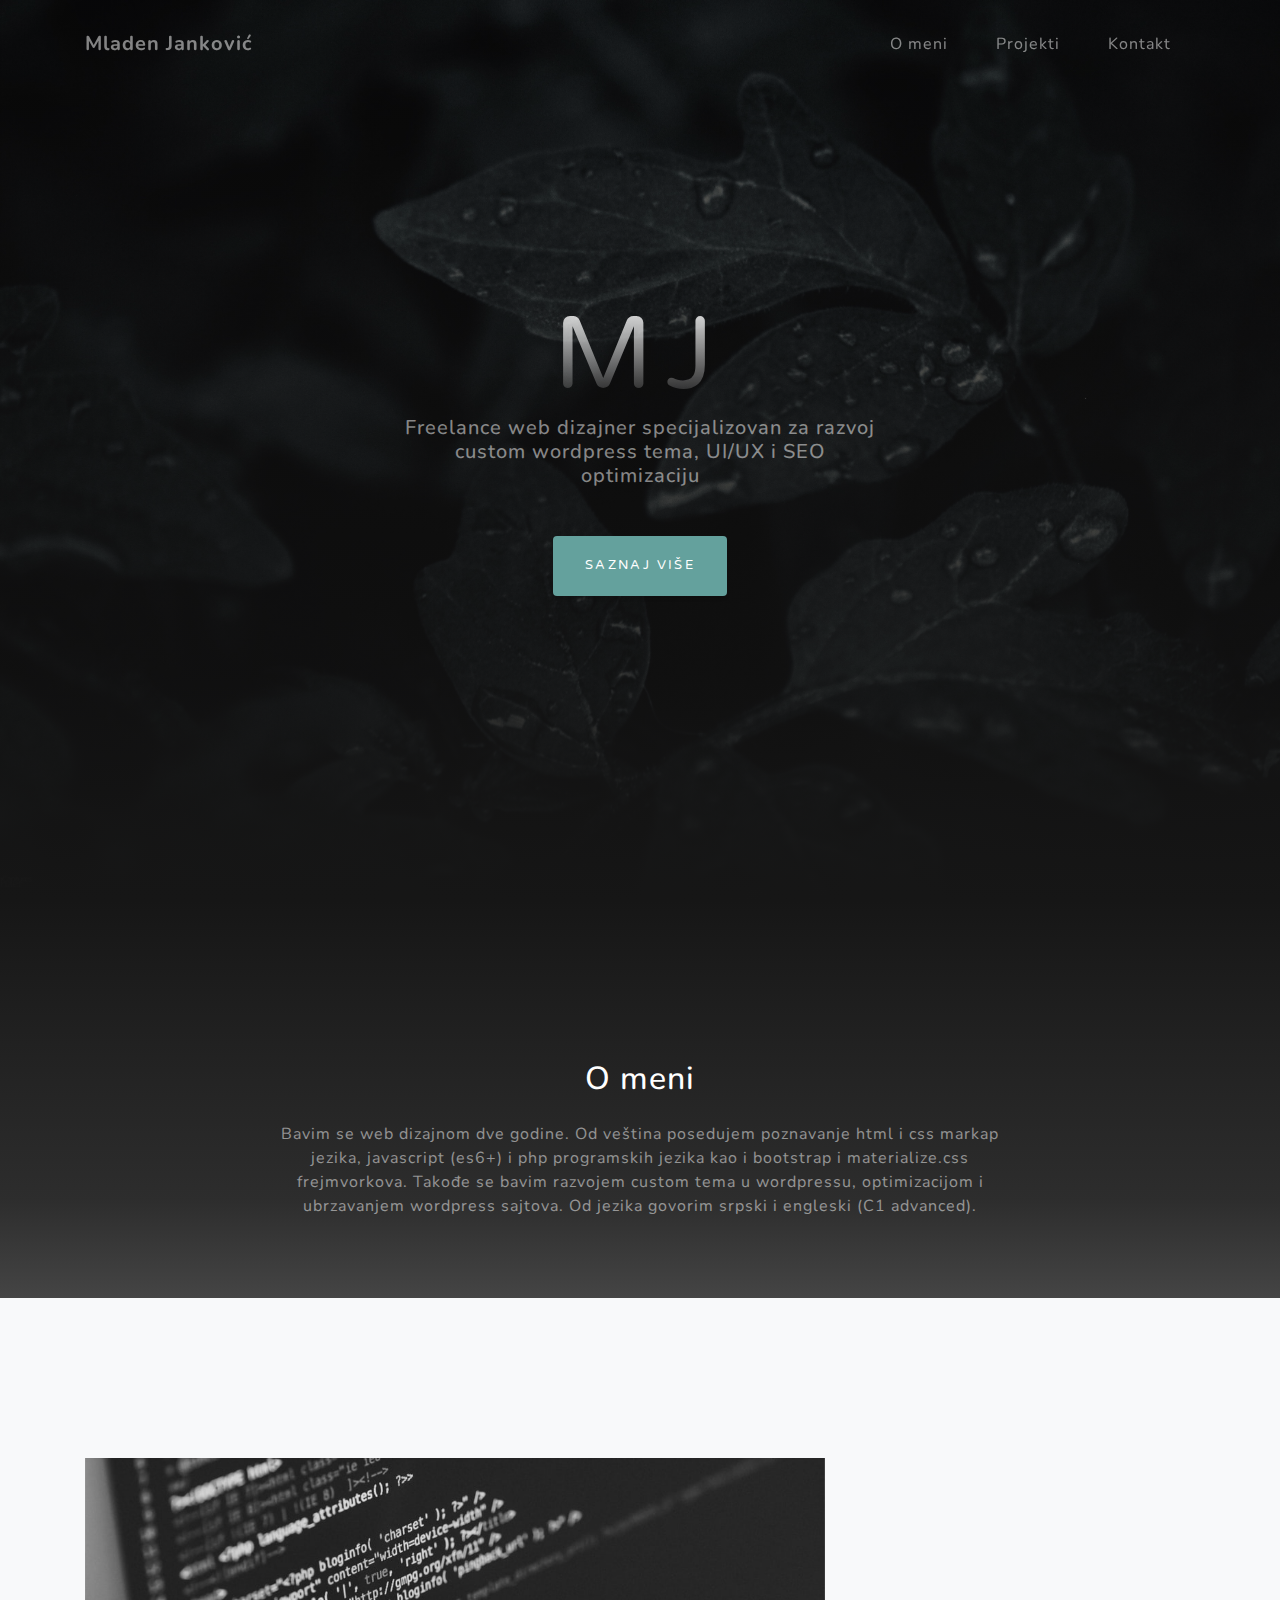
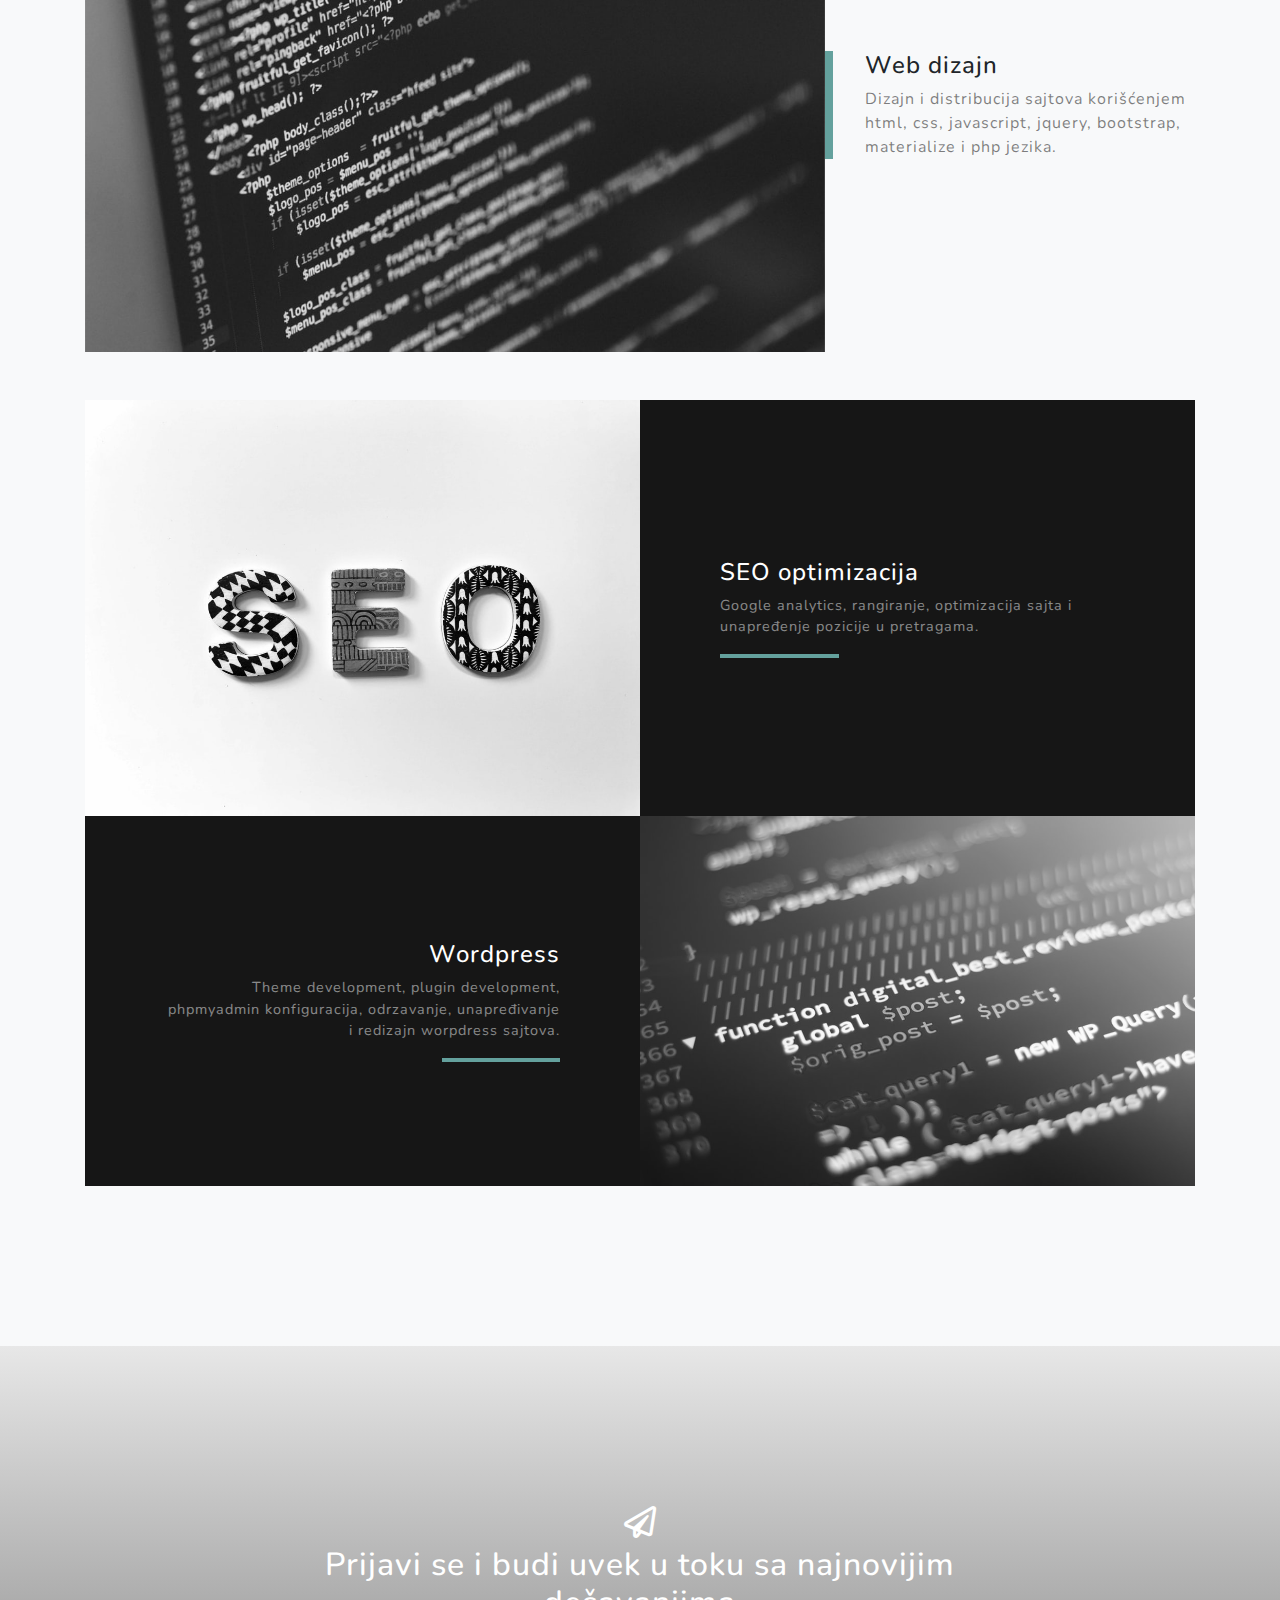
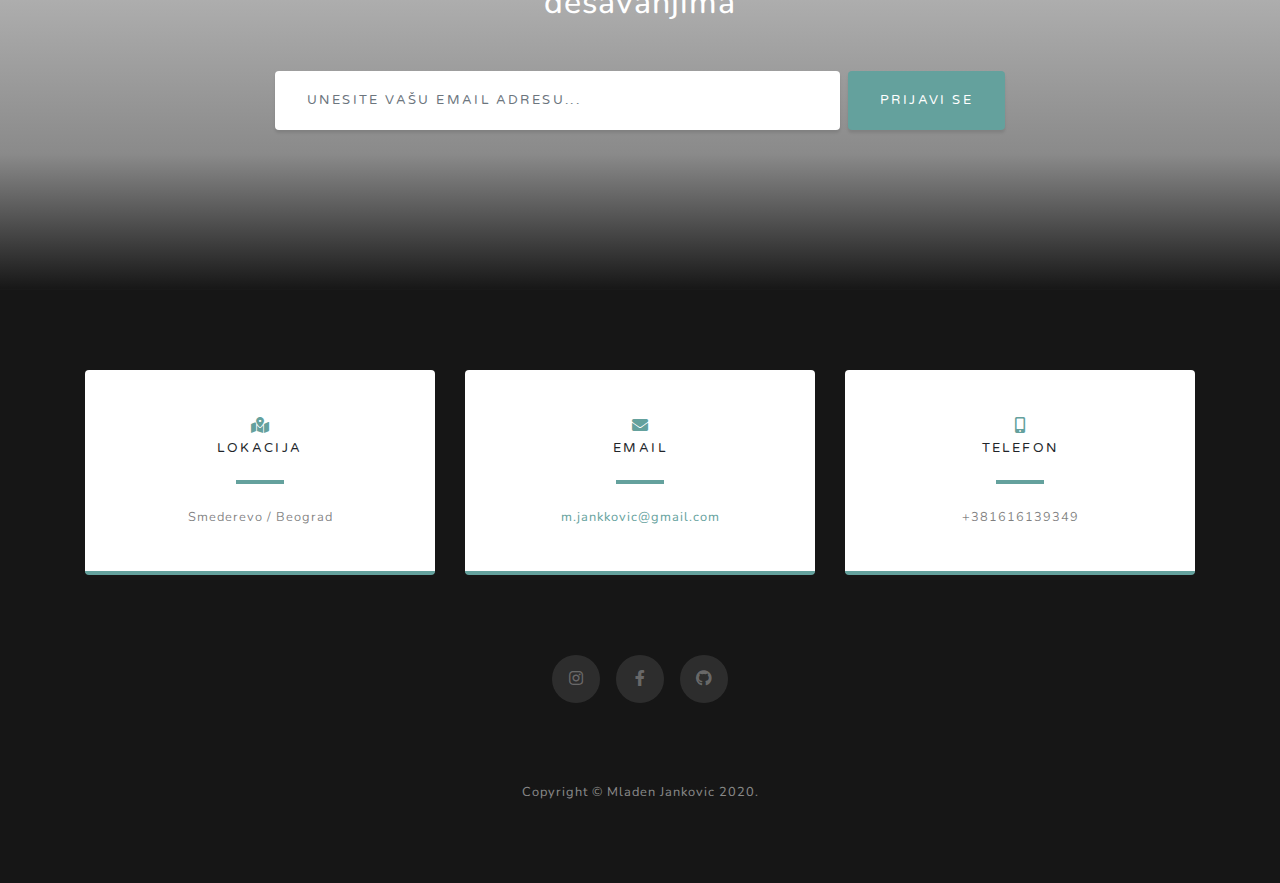
==== commit 8209c838: "Update index.html" ====
--- a/index.html
+++ b/index.html
@@ -46,7 +46,7 @@
   <header class="masthead">
     <div class="container d-flex h-100 align-items-center">
       <div class="mx-auto text-center">
-        <h1 class="mx-auto my-0 text-uppercase">Mladen Janković</h1>
+        <h1 class="mx-auto my-0 text-uppercase">mj</h1>
         <h2 class="text-white-50 mx-auto mt-2 mb-5">Freelance web dizajner specijalizovan za razvoj custom wordpress tema, UI/UX i SEO optimizaciju</h2>
         <a href="#about" class="btn btn-primary js-scroll-trigger">Saznaj više</a>
       </div>
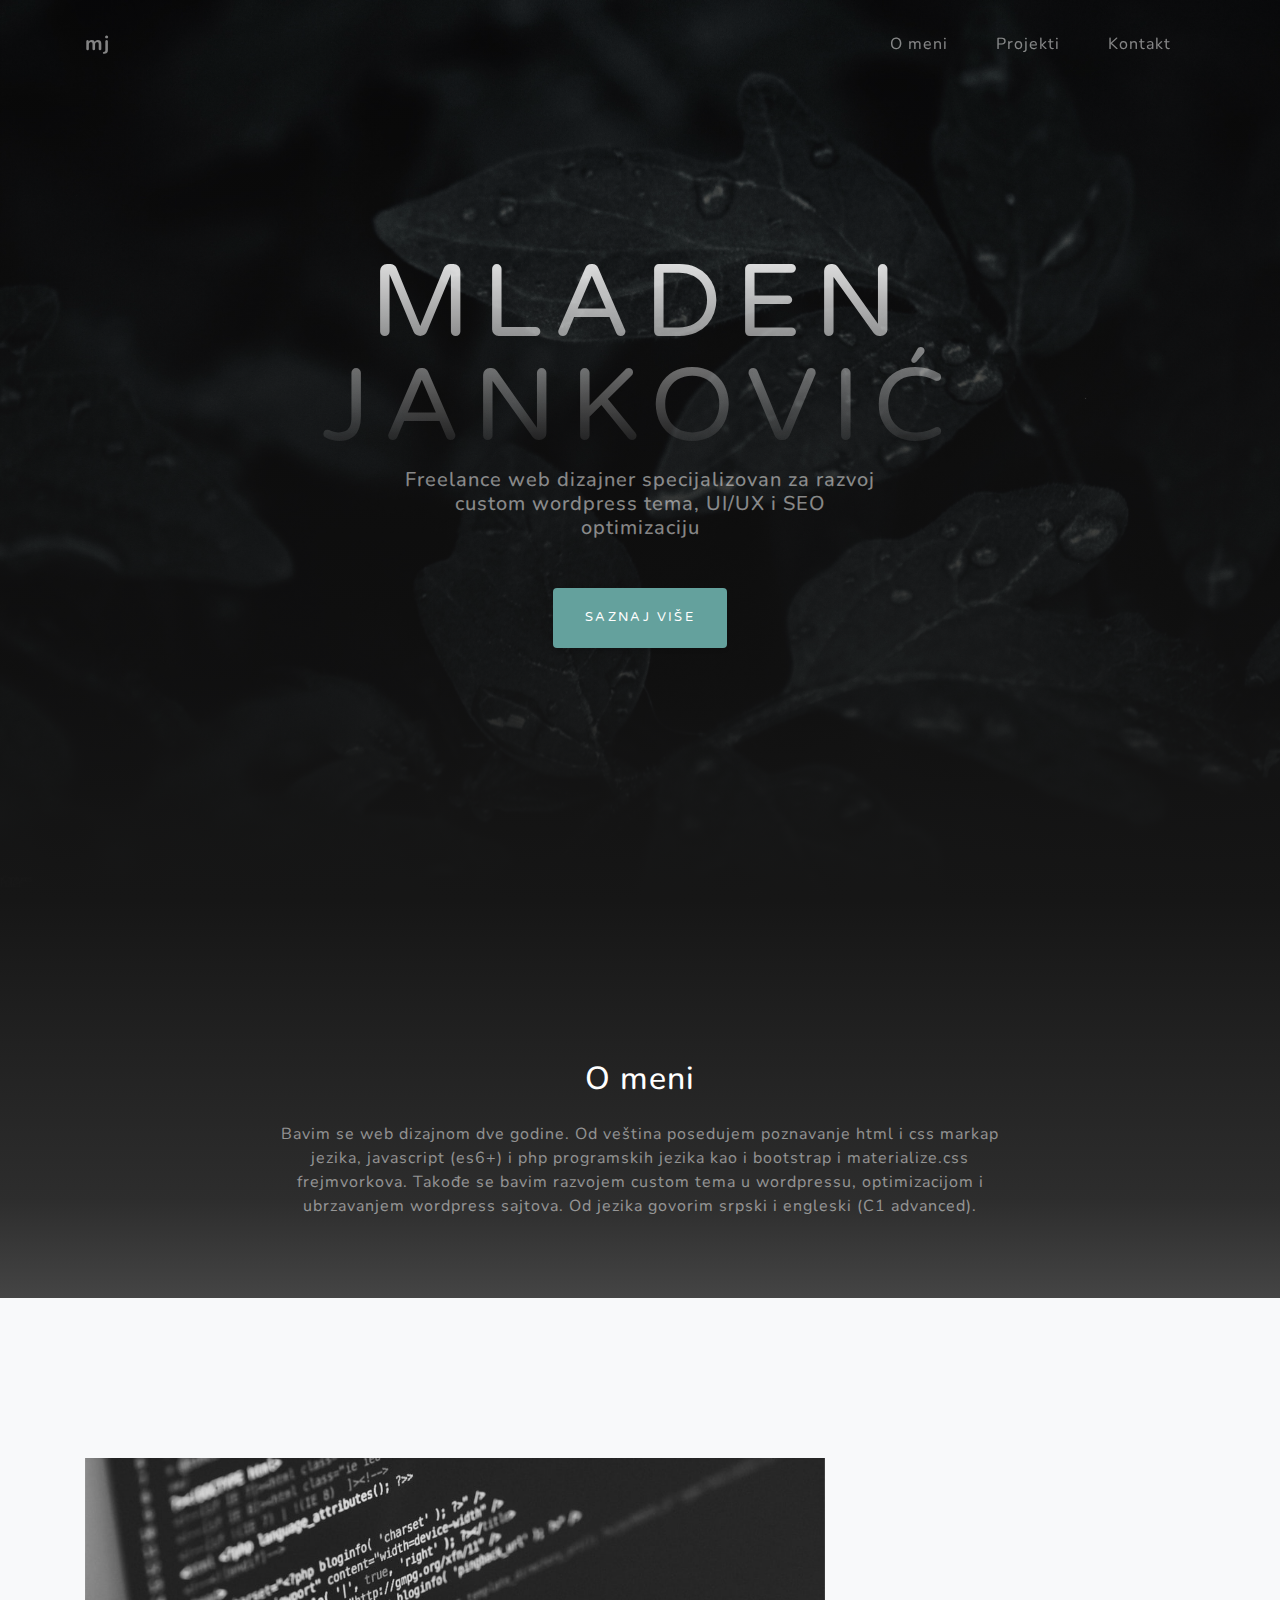
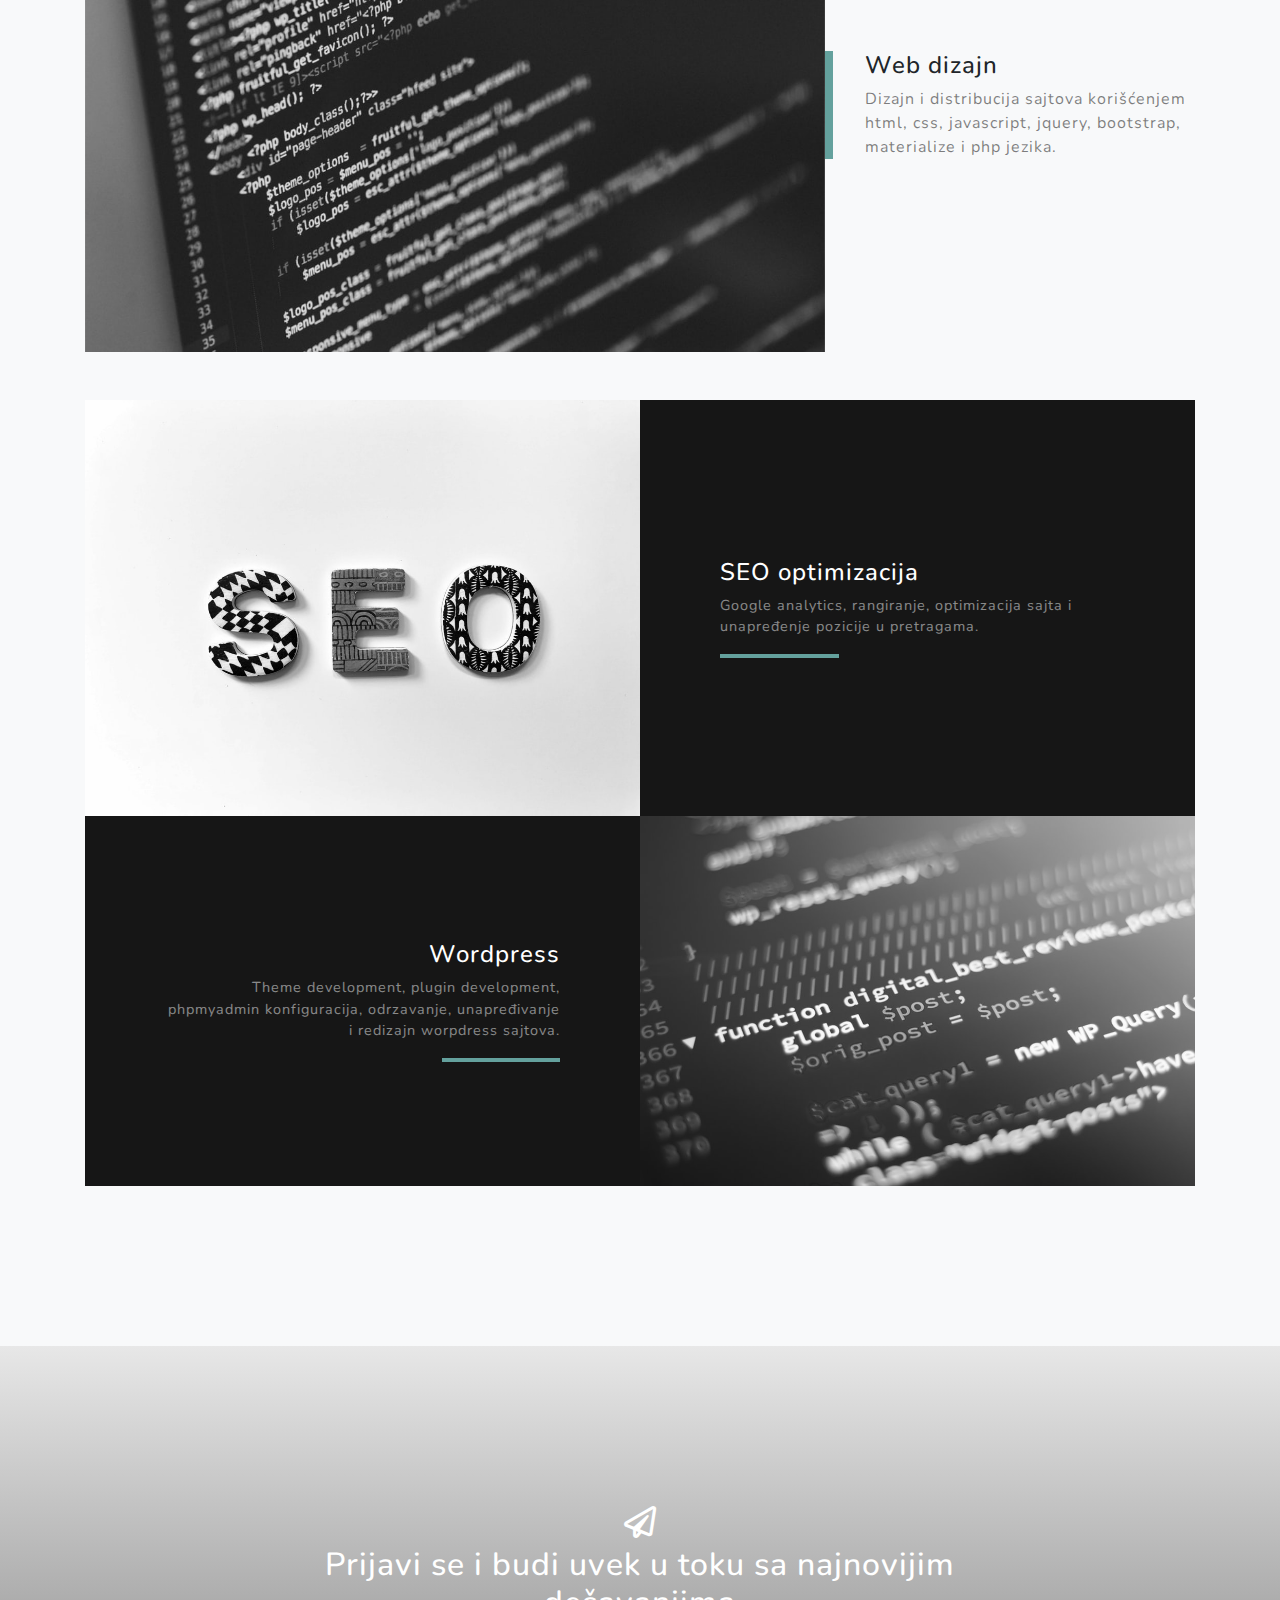
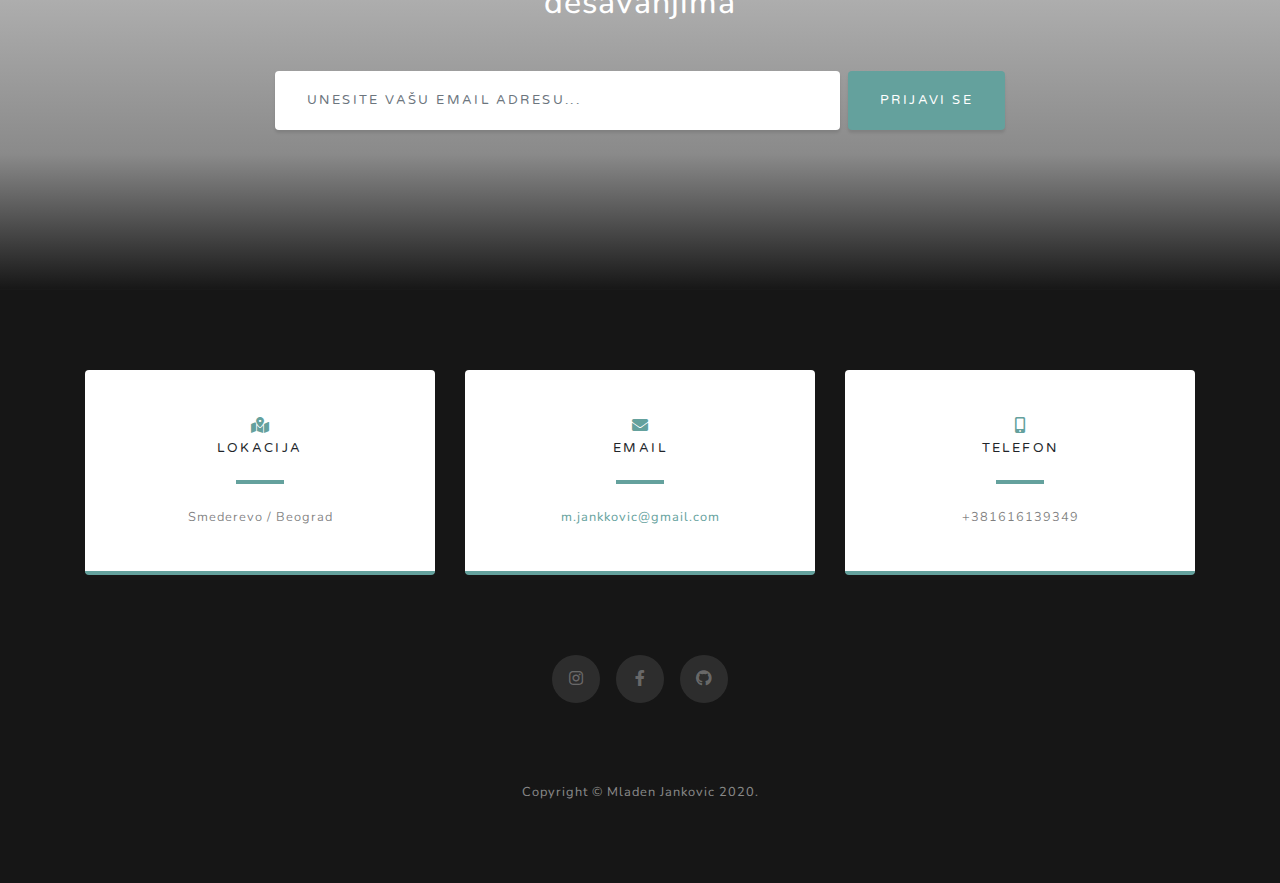
==== commit cfd971ea: "Update index.html" ====
--- a/index.html
+++ b/index.html
@@ -21,7 +21,7 @@
   <!-- nav -->
   <nav class="navbar navbar-expand-lg navbar-light fixed-top" id="mainNav">
     <div class="container">
-      <a class="navbar-brand js-scroll-trigger" href="#page-top">Mladen Janković</a>
+      <a class="navbar-brand js-scroll-trigger" href="#page-top">mj</a>
       <button class="navbar-toggler navbar-toggler-right" type="button" data-toggle="collapse" data-target="#navbarResponsive" aria-controls="navbarResponsive" aria-expanded="false" aria-label="Toggle navigation">
         Menu
         <i class="fas fa-bars"></i>
@@ -46,7 +46,7 @@
   <header class="masthead">
     <div class="container d-flex h-100 align-items-center">
       <div class="mx-auto text-center">
-        <h1 class="mx-auto my-0 text-uppercase">mj</h1>
+        <h1 class="mx-auto my-0 text-uppercase">Mladen Janković</h1>
         <h2 class="text-white-50 mx-auto mt-2 mb-5">Freelance web dizajner specijalizovan za razvoj custom wordpress tema, UI/UX i SEO optimizaciju</h2>
         <a href="#about" class="btn btn-primary js-scroll-trigger">Saznaj više</a>
       </div>
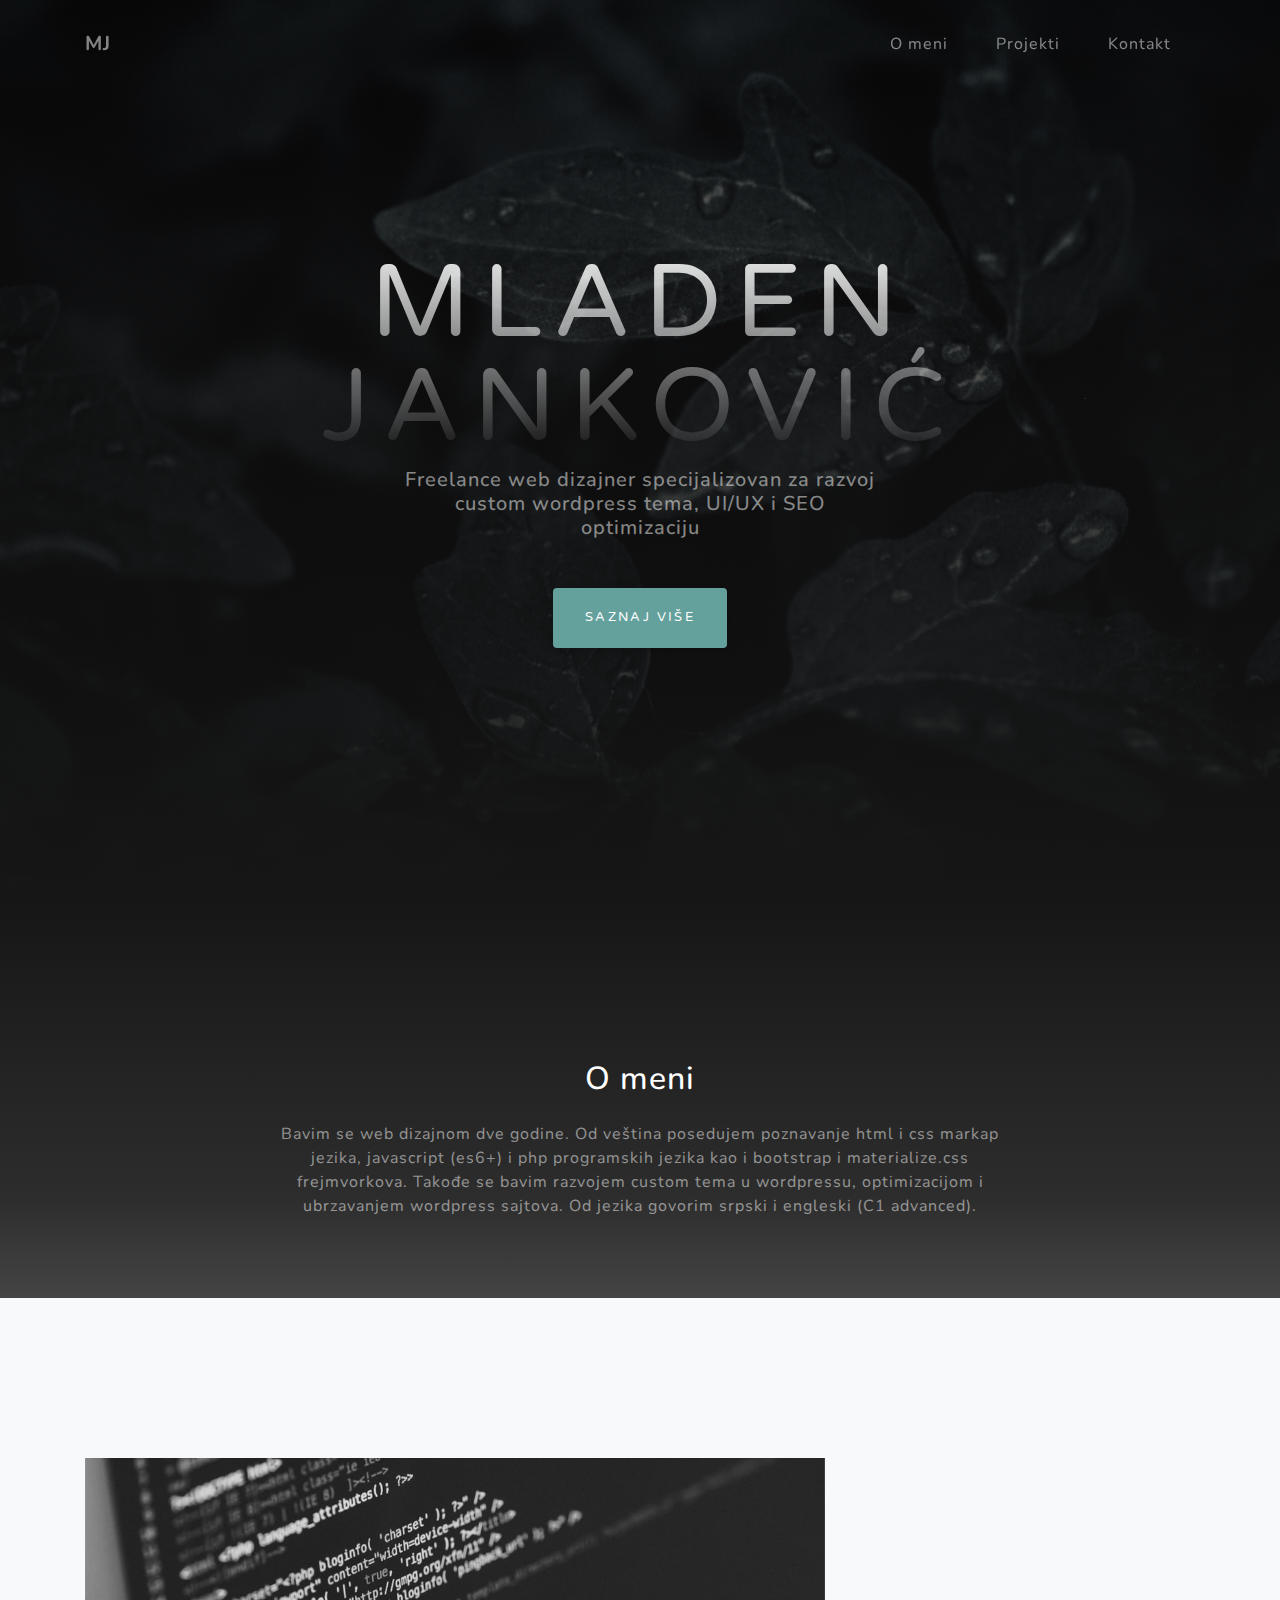
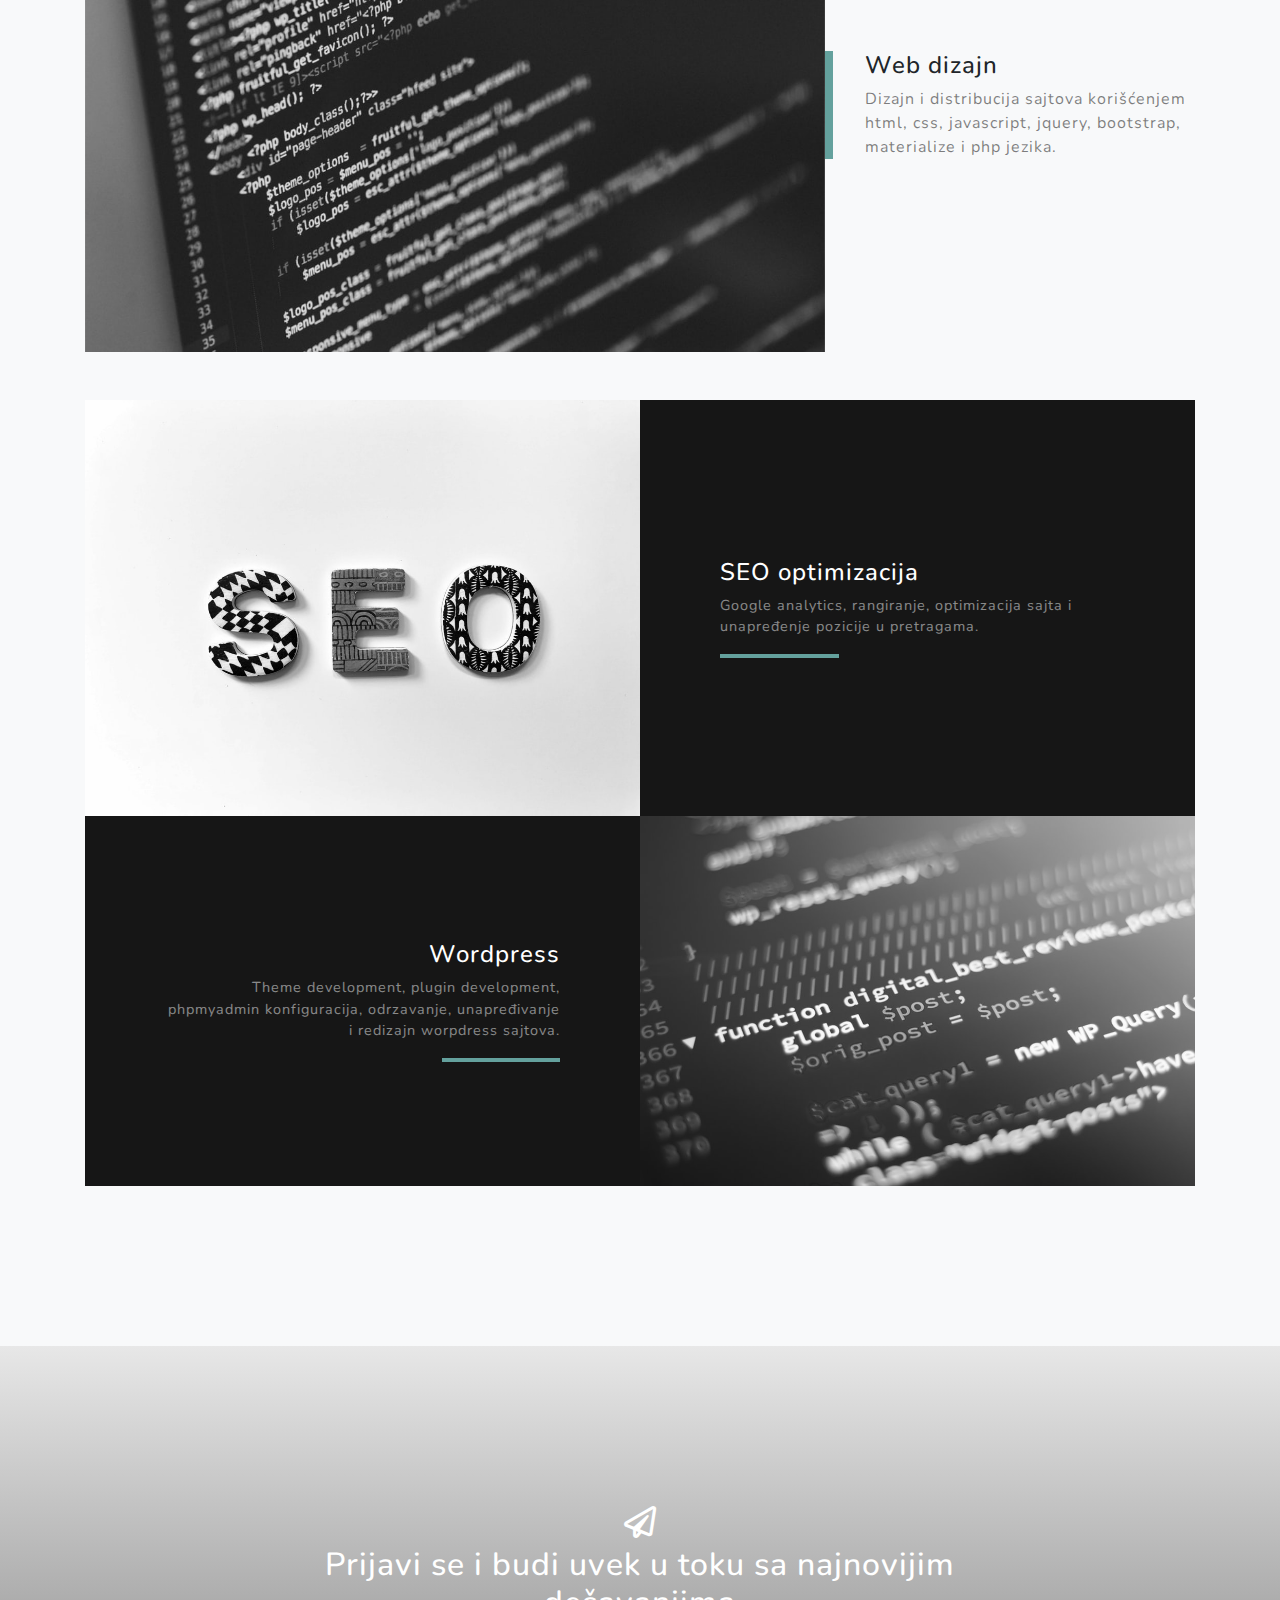
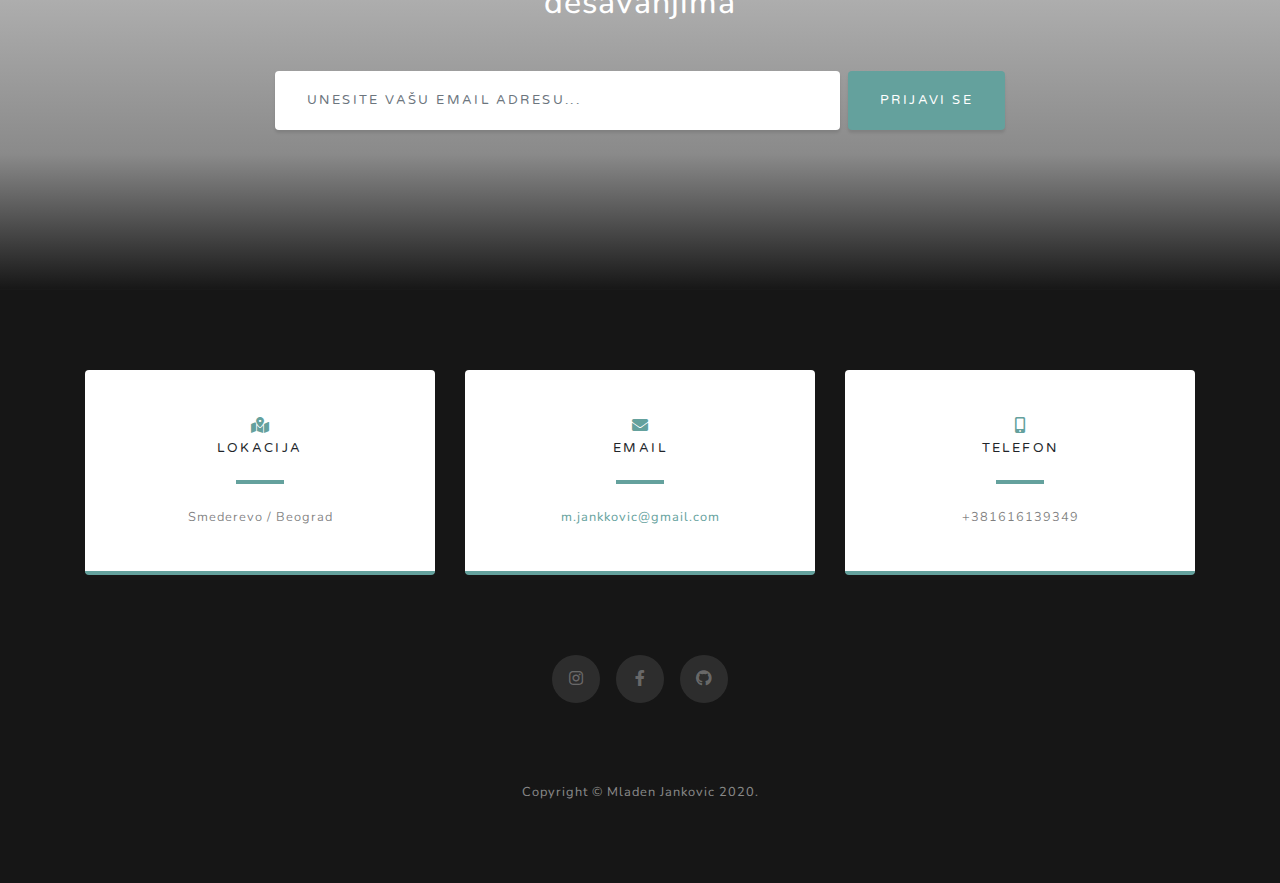
==== commit 957d9dc7: "Update index.html" ====
--- a/index.html
+++ b/index.html
@@ -21,7 +21,7 @@
   <!-- nav -->
   <nav class="navbar navbar-expand-lg navbar-light fixed-top" id="mainNav">
     <div class="container">
-      <a class="navbar-brand js-scroll-trigger" href="#page-top">mj</a>
+      <a class="navbar-brand js-scroll-trigger" href="#page-top">MJ</a>
       <button class="navbar-toggler navbar-toggler-right" type="button" data-toggle="collapse" data-target="#navbarResponsive" aria-controls="navbarResponsive" aria-expanded="false" aria-label="Toggle navigation">
         Menu
         <i class="fas fa-bars"></i>
